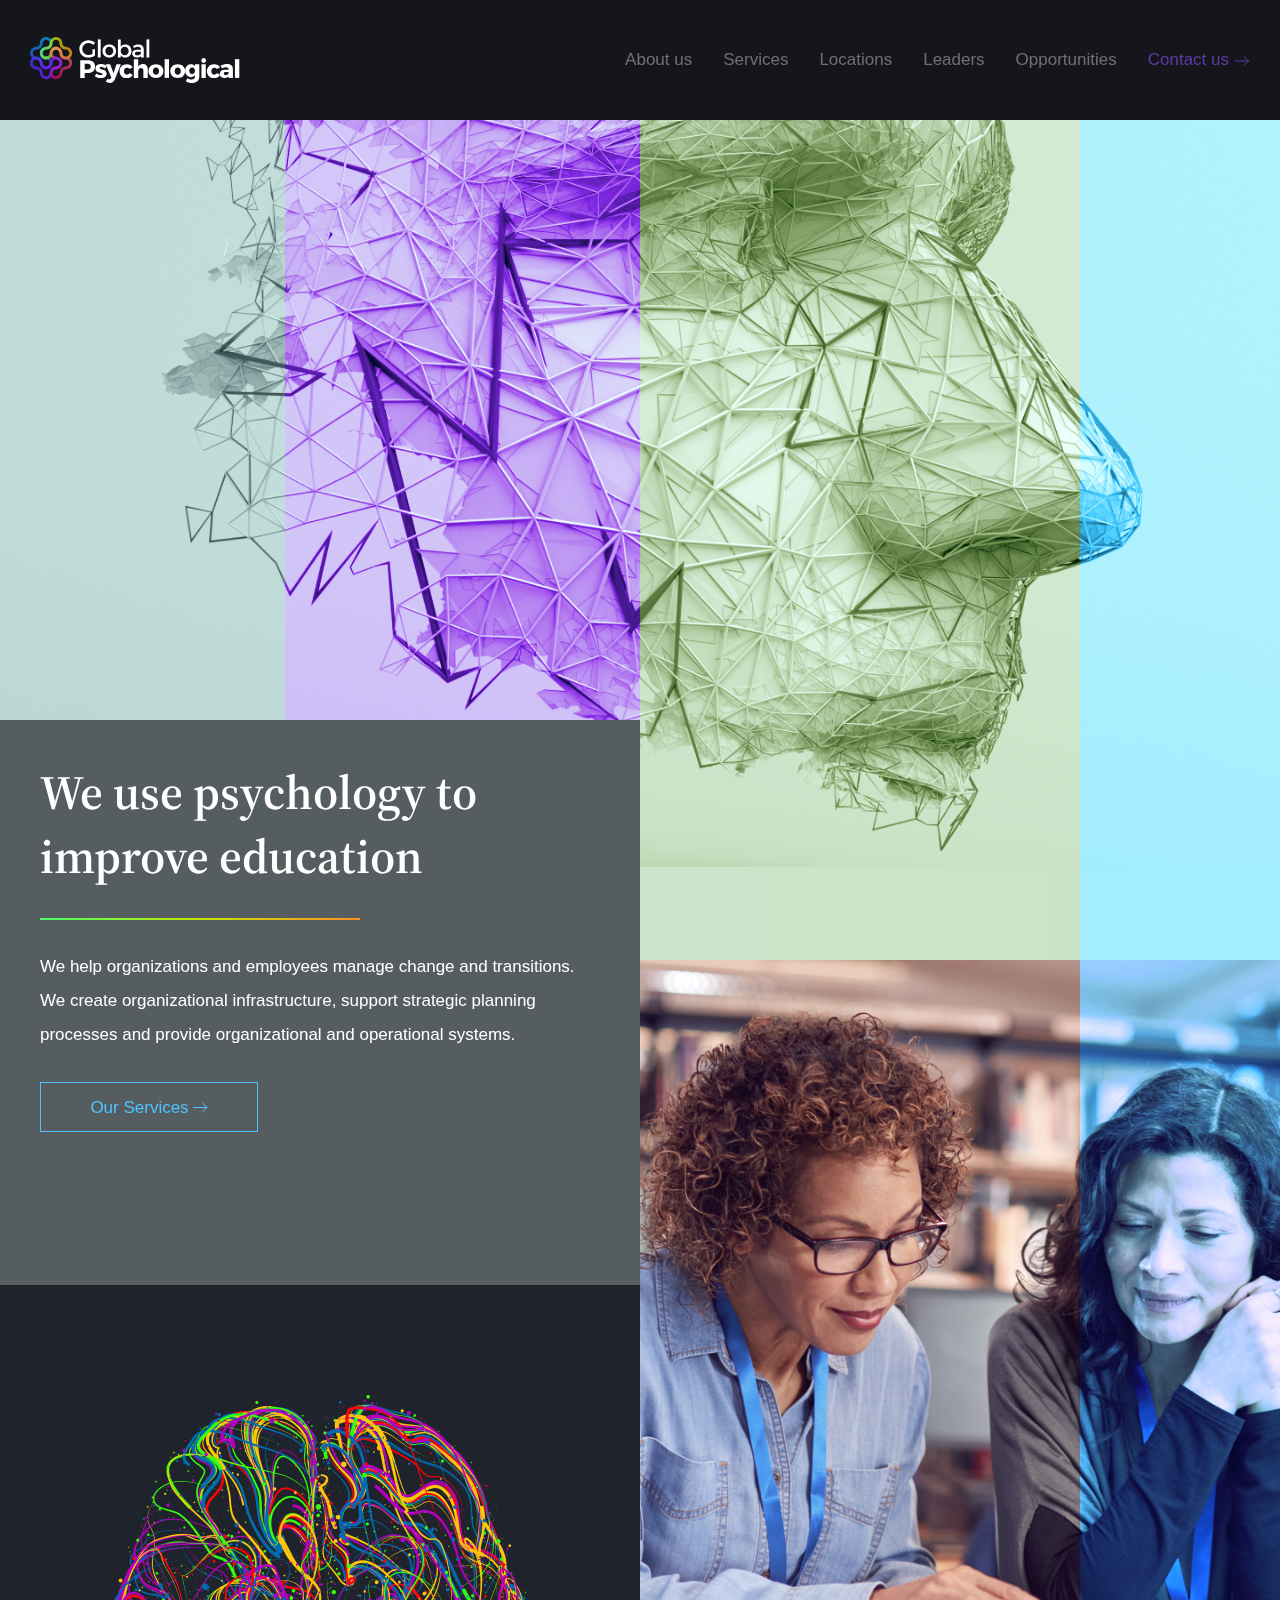
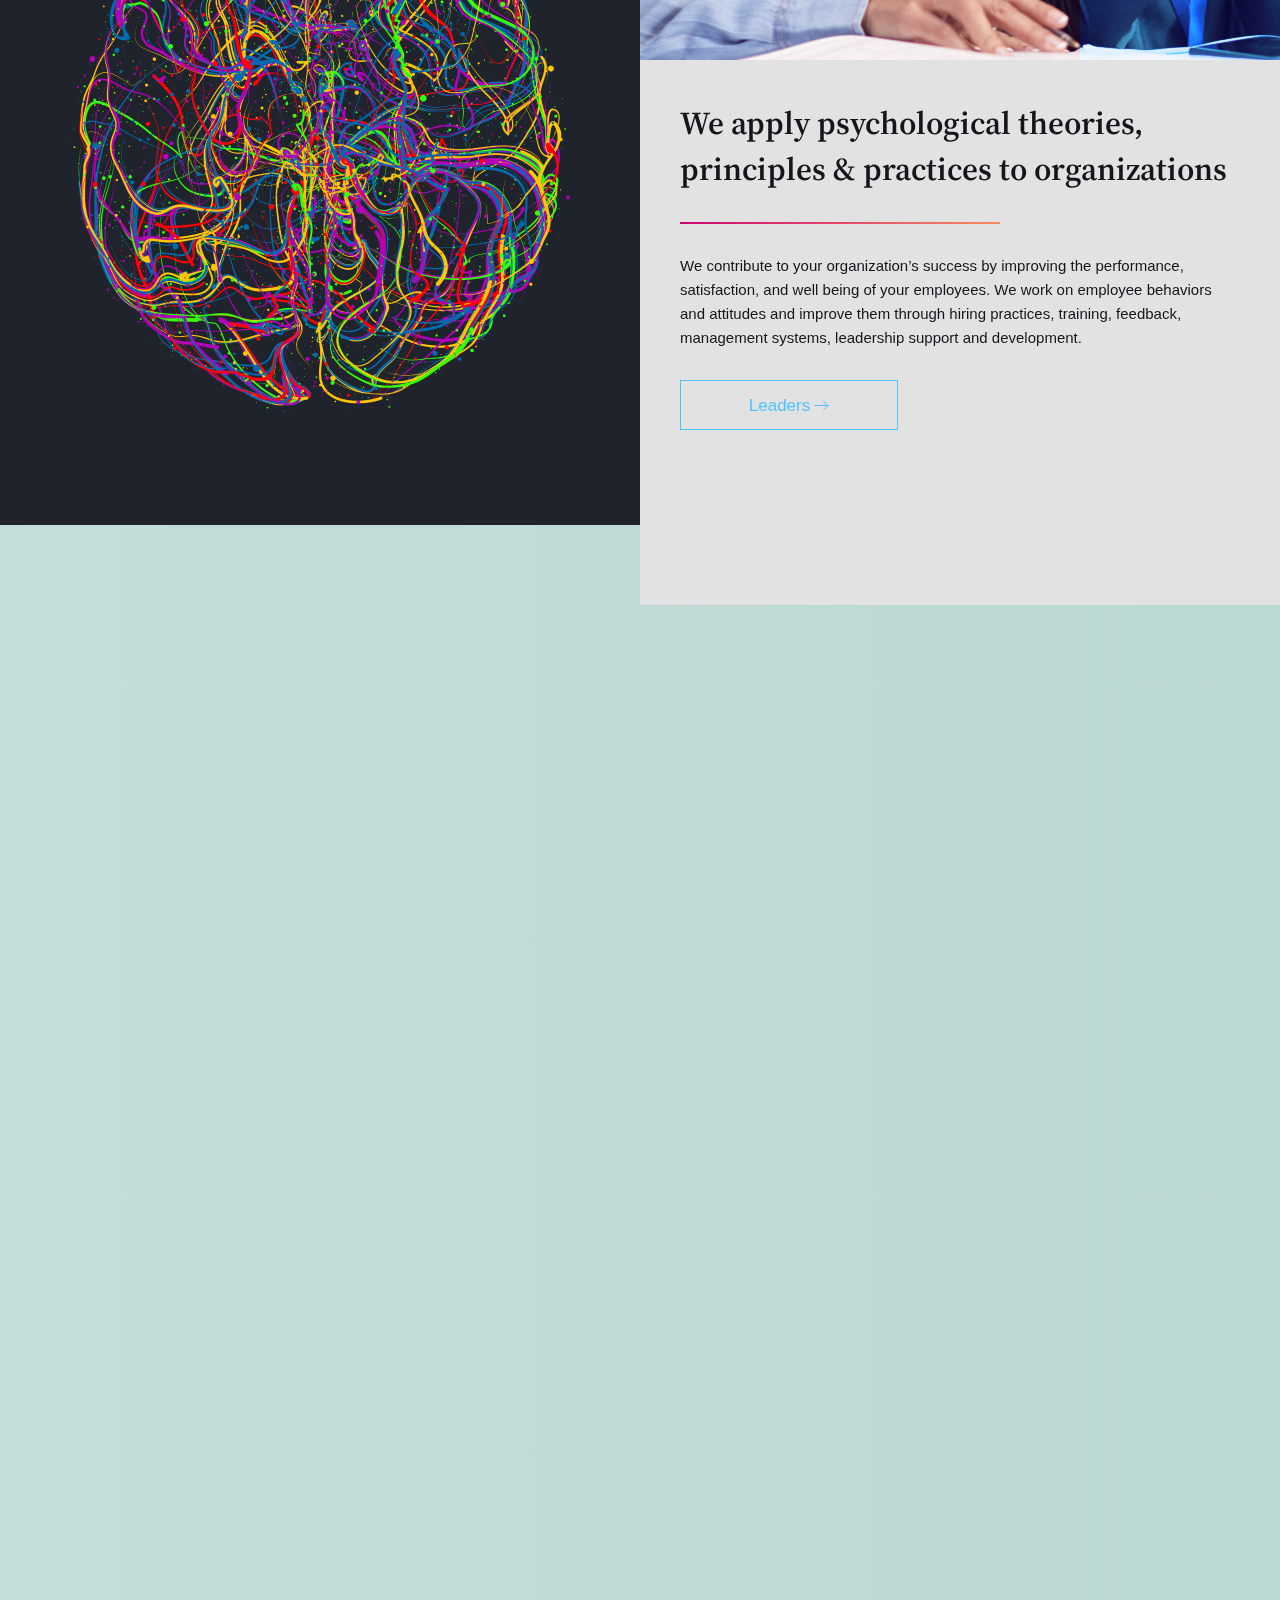
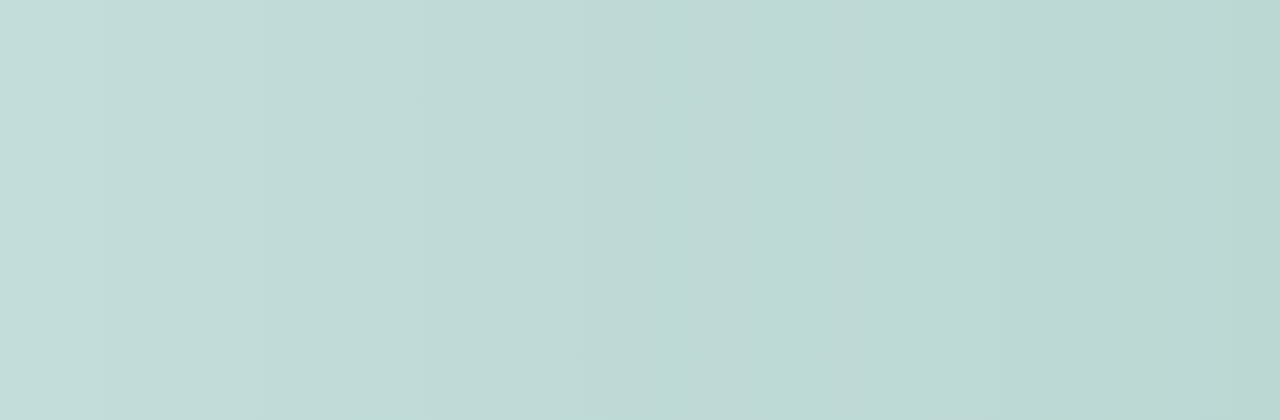
==== index.html @ 8bb341d5 "first commit" ====
<!DOCTYPE html>
<html lang="en">
<head>
    <meta charset="UTF-8">
    <meta http-equiv="X-UA-Compatible" content="IE=edge">
    <meta name="viewport" content="width=device-width, initial-scale=1.0">
    <title>Test</title>
    <link rel="preconnect" href="https://fonts.gstatic.com">
<link href="https://fonts.googleapis.com/css2?family=Source+Serif+Pro:ital,wght@0,200;0,300;0,400;0,600;0,700;1,200;1,300;1,400;1,600&display=swap" rel="stylesheet">
    <link rel="stylesheet" href="css/style.css">
</head>
<body>
    <header>
        <div class="wrapper">
            <div class="header_logo">
                <img src="images/logo.svg" alt="logo_header">
            </div>
            <button class="btn_nav_menu">
                <img src="images/icons/icon_btn_menu.svg" title="btn_menu" >
            </button>
            <nav class="header_nav">
                <ul>
                    <li><a href="#">About us</a></li>
                    <li><a href="#">Services</a></li>
                    <li><a href="#">Locations </a></li>
                    <li><a href="#">Leaders</a></li>
                    <li><a href="#">Opportunities</a></li>
                    <li><a class="link_to" href="#">Contact us</a></li>
                </ul>
            </nav>
        </div>
    </header>
    <main class="main_page">
        <section class="main_screen main_screen_left">
            <div></div>
            <div class="color_block purple_color_block"></div>
        </section>
        <section class="main_screen main_screen_right">
            <div class="color_block green_color_block"></div>
            <div class="color_block blue_color_block"></div>
        </section>
        <section class="grey_bg block_line_gradient content_left content_text_left use_psychology">
            <div class="wrapper">
                <h1>We use psychology <br>to improve education</h1>
                <div class="line_gradient line_gradient--yellow"></div>
                <p>We help organizations and employees manage change and transitions. We create organizational infrastructure, support strategic planning processes and provide organizational and operational systems. </p>
                <a href="#" class="link_button">Our Services<img src="images/icons/icon_arrow_right_blue.svg"></a>
            </div>
        </section>
        <section class="block_image block_image_lines psychology_image">
            <div></div>
            <div class="color_block blue_color_block"></div>
        </section>
        <section class="dark_bg image_center_block content_left brain_image_block">
            <div class="wrapper">
                <img src="images/Brain.png" title="brain">
            </div>
        </section>
        <section class="light_grey_bg block_line_gradient content_right content_text_right psychological_theories_block">
            <div class="wrapper">
                <h3>We apply psychological theories, principles & <br>practices to organizations</h3>
                <div class="line_gradient line_gradient--red"></div>
                <p>We contribute to your organization’s success by improving the performance, satisfaction, and well being of your employees. We work on employee behaviors and attitudes and improve them  through hiring practices, training, feedback, management systems, leadership support and development.</p>
                <a href="#" class="link_button">Leaders<img src="images/icons/icon_arrow_right_blue.svg"></a>
            </div>
        </section>
    </main>
    <script src="js/script.js"></script>
</body>
</html>
---- css/style.css ----
* {
    margin: 0;
    padding: 0;
}
body {
    font-family: 'Avenir', sans-serif;
}
h1,h2,h3,h4 {
    font-family: 'Source Serif Pro', serif;
}
h1 {
    font-size: 58px;
    line-height: 64px;
    font-weight: 600;
    font-style: normal;
}
h3 {
    font-style: normal;
font-weight: 600;
font-size: 38px;
line-height: 46px;
}
p {
    font-style: normal;
    font-weight: normal;
    font-size: 16px;
    line-height: 160%;
}
ul {
    list-style: none;
}
a {
    text-decoration: none;
}
@font-face {
    font-family: "Avenir";
    font-display: swap;
    src: url("fonts/Avenir.otf") format("otf");
    font-weight: 400;
    font-style: normal;
}
  

.wrapper {
    max-width: 1277px;
    margin: 0 auto;
}



header {
    background-color: #14161C;
    padding: 37px 0;
    height: 120px;
    box-sizing: border-box;
}
header .wrapper {
    display: flex;
    justify-content: space-between;
    align-items: center;
}

.header_nav ul {
    display: flex; 
    gap: 31px;
    margin-top: -4px;
}
.header_nav ul li {

}
.header_nav ul li a {
    color: #AAAAAA;
    opacity: 0.6;
    font-size: 17px;
    line-height: 23.5px
}

main {

}

.main_page {
    display: grid;
    grid-template-columns: 50% 50%;
    grid-template-rows: repeat(700, 5px);
    background: url(../images/main_screen_bg.png) top center no-repeat, 
    linear-gradient(90deg, rgba(194,221,218,1) 0%, rgba(188,216,211,1) 100%);
    background-size: 100%;
}
.color_block {
    mix-blend-mode: overlay;
}
.purple_color_block {
    background: #A228E7;
}
.green_color_block {
    background: #D0EB39;
    mix-blend-mode: soft-light !important;
    opacity: 0.7;
}
.blue_color_block {
    background: #4EC4FE;
}
.main_screen_left {
    grid-row-start: 1; 
    grid-row-end: 121; 
    display: grid;
    grid-template-columns: 1fr 355px;
}
.main_screen_right {
    grid-row-start: 1; 
    grid-row-end: 169; 
    display: grid;
    grid-template-columns: 440px 1fr;
}
.use_psychology {
    grid-row-start: 121; 
    grid-row-end: 234; 
}

.block_line_gradient .wrapper{
    max-width: 640px;

    box-sizing: border-box;
}
.content_text_left .wrapper {
    padding: 80px;
    padding-left: 0;
}
.content_text_right .wrapper {
    padding: 80px;
    padding-right: 0;
}



.grey_bg {
    background-color: #555D61;
    color: #fff;
}
.grey_bg p {
    font-style: normal;
    font-weight: 500;
    font-size: 20px;
    line-height: 34px;
}
.dark_bg {
    background-color: #1F232B;
    color: #fff;
}
.light_grey_bg {
    background-color: #E2E2E2;
    color: #14161C;   
}

.psychology_image {
    background: url(../images/girls.jpg) -320px -62px no-repeat;
    grid-row-start: 169; 
    grid-row-end: 309; 
    max-height: 720px;
}
.image_center_block {
    padding: 90px 110px;
}
.image_center_block img {
    width: 100%;
}
.content_left .wrapper {
    margin-left: auto;
    margin-right: 0;
    width: fit-content;
}
.content_right .wrapper {
    margin-left: 0;
    margin-right: auto;
    width: fit-content;
}
.brain_image_block {
    grid-row-start: 234; 
    grid-row-end: 402;
}
.psychological_theories_block {
    grid-row-start: 309; 
    grid-row-end: 418;
}

.block_image_lines {
    display: grid;
    grid-template-columns: 440px 1fr;
}

/*////////////////////////////////*/
.link_to {
    color: #8E52FF !important;
    position: relative;
    padding-right: 21px;
}
.link_to:before {
    position: absolute;
    content: '';
    width: 16px;
    height: 16px;
    right: 0;
    top: 3px;
    background: url(../images/icons/icon_arrow_right.svg) center no-repeat;
}
.line_gradient {
    width: 320px;
    height: 2px;
    margin: 30px 0;
}
.line_gradient--yellow {
    background: linear-gradient(90deg, #4AFF68 0.03%, #C2E700 48.64%, #E0BC11 73.02%, #FF9022 100%);
}
.line_gradient--red {
    background: linear-gradient(270deg, #F48863 1.84%, #EB6B66 26.17%, #D5236E 78.55%, #CC0372 100%);
}

.link_button {
    border: 1px solid #4EC4FE;
    position: relative;
    color: #4EC4FE;
    width: 218px;
    height: 50px;
    margin-top: 30px;
    box-sizing: border-box;
    display: flex;
    justify-content: center;
    align-items: center;
    font-style: normal;
    font-weight: normal;
    font-size: 17px;
    line-height: 23px;
}
.link_button:hover img {
    transform: translateX(10px);
}
.link_button img {
    margin-left: 4px;
    transition: 0.3s ease;

}
.btn_nav_menu {
    background: transparent;
    border: none;
    outline: none;
    display: none;
    position: relative;
    top: -9px;
    left: -4px;

}


/*///////////////////*/
@media(max-width: 1300px) {
    h1 {
        font-size: 48px;
    }
    h1 br, h3 br {
        display: none
    }
    h3 {
        font-size: 32px;
    }
    p {
        font-size: 15px;
    }
    .grey_bg p {
        font-size: 17px;
    }
    .wrapper {
        padding: 0 30px;
    }
    .block_line_gradient .wrapper {
        padding: 40px;
    }
    .image_center_block {
        padding: 30px;
        display: flex;
        justify-content: center;
        align-items: center;
    }
    .image_center_block .wrapper {
        margin: 0;
        padding: 0;
    }
}

@media(max-width: 1000px) {

    .header_nav {
        display: none;
    } 
    .btn_nav_menu {
        display: block;
    }
    .main_screen_left, .main_screen_right {
        grid-row-start: 1; 
        grid-row-end: 90;
    }

    .main_screen_left {
        grid-template-columns: 1fr 49.2%;
    }
    .main_screen_right {
        grid-template-columns: 1fr 39.36%;
    }
    .block_line_gradient .wrapper {
        max-width: 100%;
        padding: 30px;
    }
    .block_line_gradient {
        grid-column-start: 1; 
        grid-column-end: 3;
    }
    .use_psychology {

        grid-row-start: 90; 
        grid-row-end: 182;
    }
    .psychology_image {
        grid-column-start: 2; 
        grid-column-end: 3;
        grid-row-start: 182; 
        grid-row-end: 240;
        background-size: 200%;
        background-position: -160px top;
        grid-template-columns: 1fr 39.36%;
    }
    .brain_image_block {
        grid-column-start: 1; 
        grid-column-end: 2;
        grid-row-start: 182; 
        grid-row-end: 240;        
    }
    .image_center_block .wrapper {
        width: 50%;
    }
    .psychological_theories_block {
        grid-row-start: 240; 
        grid-row-end: 320;   
    }

}
@media(max-width: 650px) { 
    header {
        padding: 21px 21px;
        height: 70px;
    }
    header .wrapper {
        padding: 0;
    }
    .header_logo {
        transform-origin: left top;
        transform: scale(0.65);
    }
    .wrapper {
        padding: 0 30px;
    }
    h1 {
        font-size: 30px;
        line-height: 40px;
    }
    h3 {
        font-size: 26px;
        line-height: 34px;
    }
    p {
        font-size: 14px;
        line-height: 160%;
    }
    .main_screen {
        height: 220px;
    }
    .main_page {
        background-size: 114%;
    }
    .grey_bg p {
        font-size: 16px;
        line-height: 160%;
    }
    .line_gradient {
        width: 100%;
        margin: 20px 0;
    }
    .link_button {
        width: 100%;
        margin-top: 23px;
    }
    .main_page {
        grid-template-rows: auto;
    }
    .block_image, .image_center_block   {
        max-height: 180px;
    }
    .image_center_block {
        box-sizing: border-box;
    }
    .image_center_block .wrapper {
        width: 100%;
    }
    .psychology_image {
        background-position: -80px -10px;
    }

}
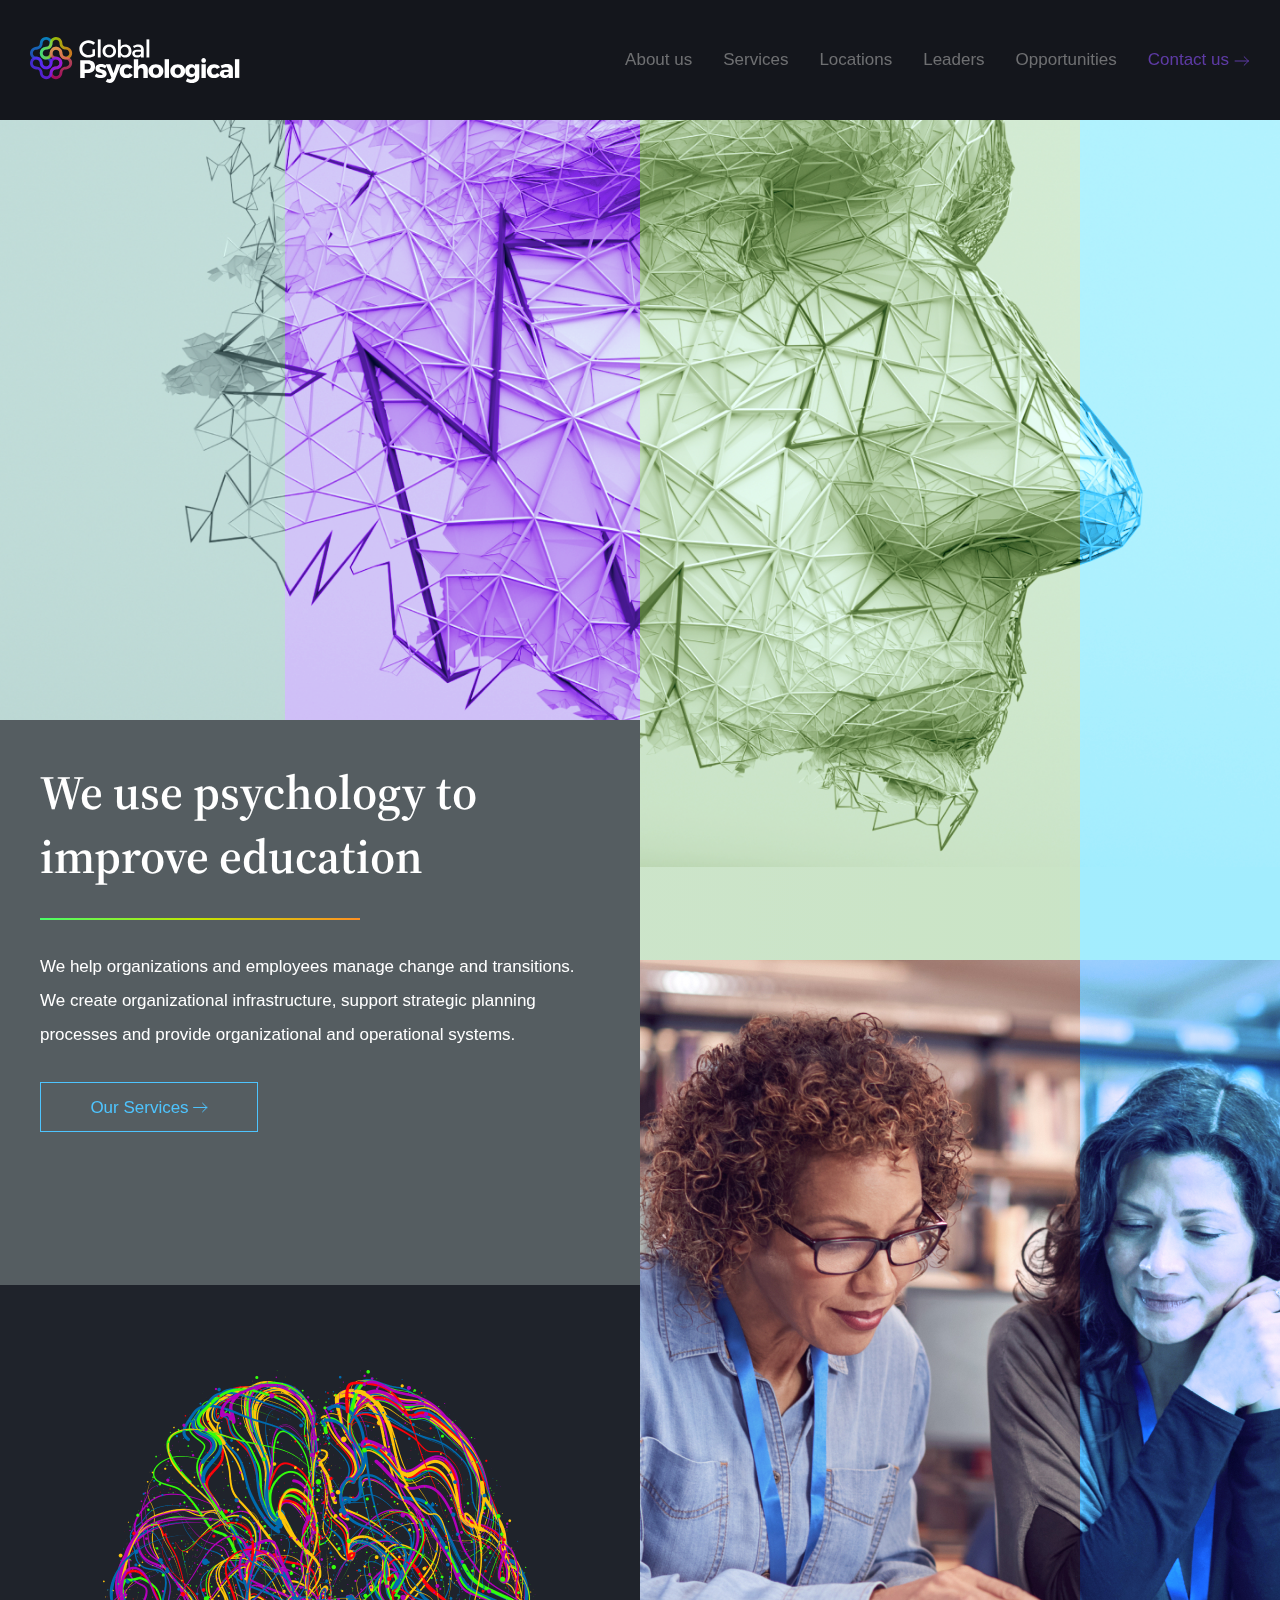
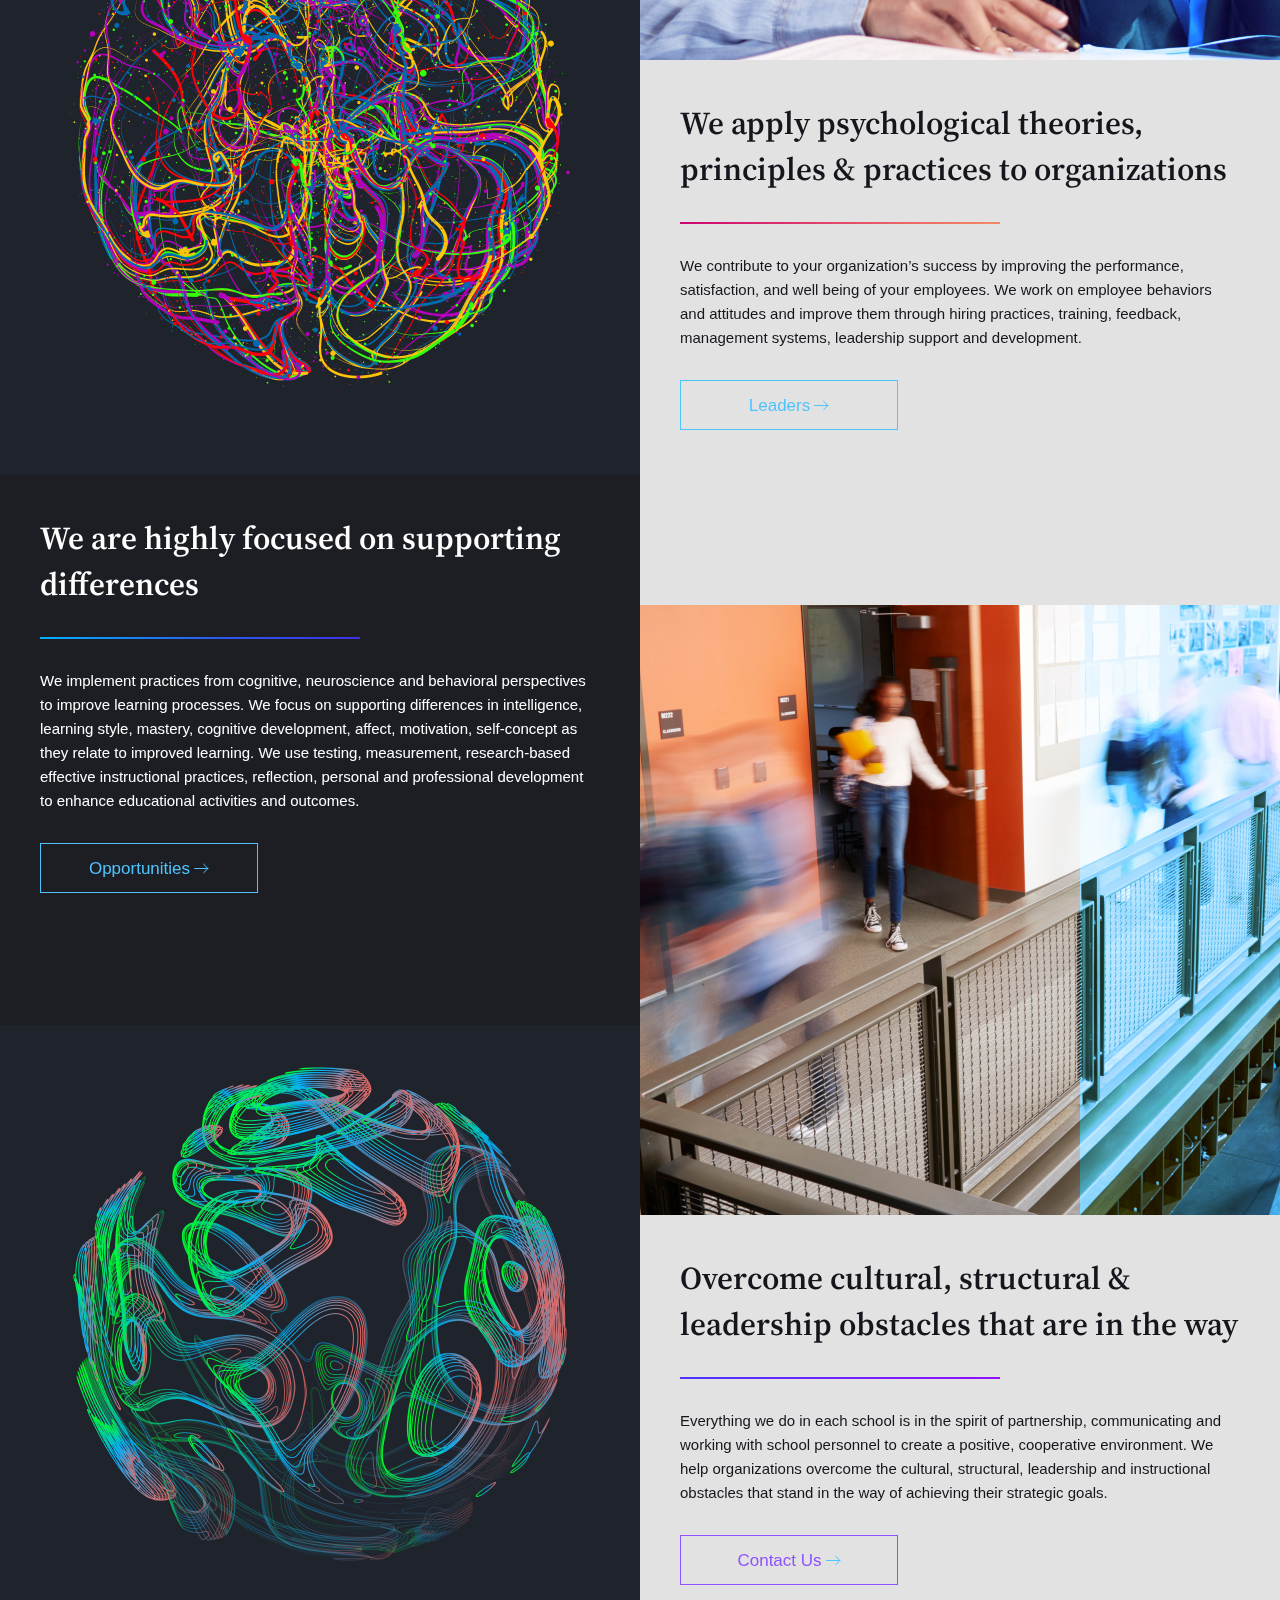
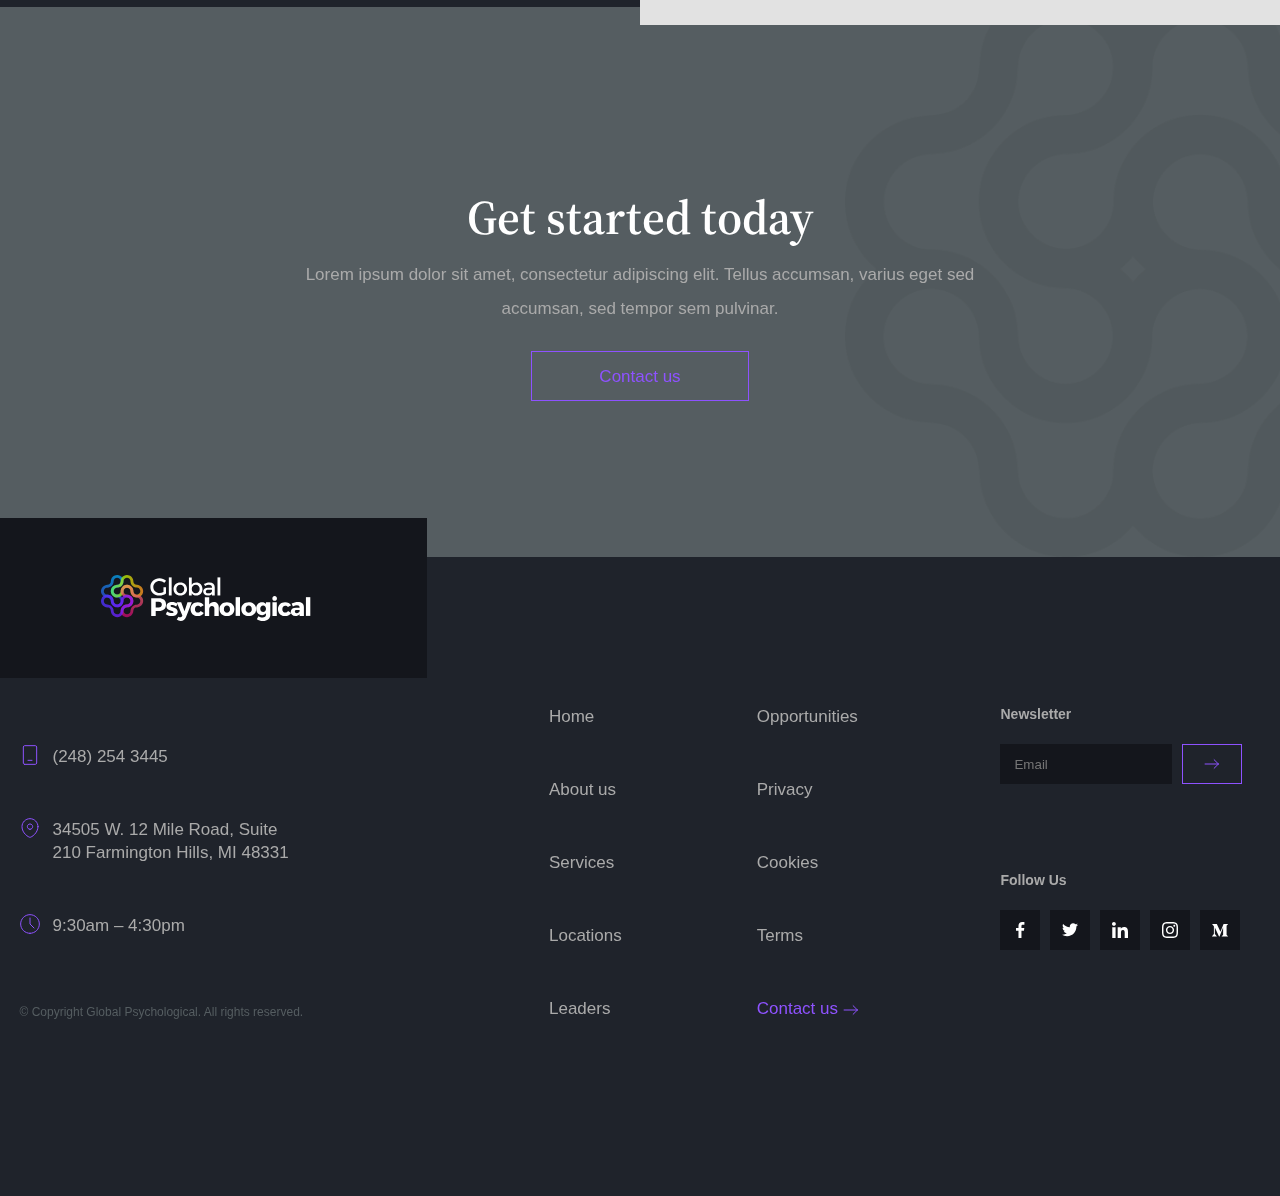
==== commit a1befff6: "04.06" ====
--- a/index.html
+++ b/index.html
@@ -28,6 +28,38 @@
                     <li><a class="link_to" href="#">Contact us</a></li>
                 </ul>
             </nav>
+            <nav class="nav_menu_mobile">
+                <button class="btn_close btn_nav_close ">
+                    <img src="images/icons/close.svg" alt="close">
+                </button>
+                <div class="nav_menu_mobile-wrap">
+                    <ul class="nav_menu_mobile-top">
+                        <li><a href="#">Home</a></li>
+                        <li><a href="#">About us</a></li>
+                        <li><a href="#">Services</a></li>
+                        <li><a href="#">Locations </a></li>
+                        <li><a href="#">Leaders</a></li>
+                        <li><a href="#">Opportunities</a></li>
+                        <li><a class="link_to" href="#">Contact us</a></li>
+                    </ul>
+                    <div class="nav_menu_mobile-bottom">
+                        <div class="contact_info">
+                            <div class="contact_info_phone">
+                                <img src="images/icons/mobile.svg" alt="mobile">
+                                <p>(248) 254 3445</p>
+                            </div>
+                            <div class="contact_info_adress">
+                                <img src="images/icons/pin.svg" alt="pin">
+                                <p>34505 W. 12 Mile Road, Suite 210 Farmington Hills, MI 48331</p>
+                            </div>
+                            <div class="contact_info_work_time">
+                                <img src="images/icons/clock.svg" alt="clock">
+                                <p>9:30am – 4:30pm</p>
+                            </div>
+                        </div>
+                    </div>
+                </div>
+            </nav>
         </div>
     </header>
     <main class="main_page">
@@ -60,11 +92,110 @@
             <div class="wrapper">
                 <h3>We apply psychological theories, principles & <br>practices to organizations</h3>
                 <div class="line_gradient line_gradient--red"></div>
-                <p>We contribute to your organization’s success by improving the performance, satisfaction, and well being of your employees. We work on employee behaviors and attitudes and improve them  through hiring practices, training, feedback, management systems, leadership support and development.</p>
+                <p>We contribute to your organization’s success by improving the performance, satisfaction, and well being of your employees. We work on employee behaviors and attitudes and improve them through hiring practices, training, feedback, management systems, leadership support and development.</p>
                 <a href="#" class="link_button">Leaders<img src="images/icons/icon_arrow_right_blue.svg"></a>
             </div>
         </section>
+        <section class="strong_dark_bg block_line_gradient content_left content_text_left supporting_differences">
+            <div class="wrapper">
+                <h3>We are highly focused on supporting differences</h3>
+                <div class="line_gradient line_gradient--blue"></div>
+                <p>We implement practices from cognitive, neuroscience and behavioral perspectives to improve learning processes. We focus on supporting differences in intelligence, learning style, mastery, cognitive development, affect, motivation, self-concept as they relate to improved learning. We use testing, measurement, research-based effective instructional practices, reflection, personal and professional development to enhance educational activities and outcomes. </p>
+                <a href="#" class="link_button">Opportunities<img src="images/icons/icon_arrow_right_blue.svg"></a>
+            </div>
+        </section>
+        <section class="block_image block_image_lines content_right supporting_differences_image">
+            <img src="images/iStock.png" title="istock">
+            <div></div>
+            <div class="color_block blue_color_block"></div>
+        </section>
+        <section class="dark_bg image_center_block content_left ball_image_block">
+            <div class="wrapper">
+                <img src="images/ball.png" title="ball">
+            </div>
+        </section>
+        <section class="light_grey_bg block_line_gradient content_right content_text_right overcome_block ">
+            <div class="wrapper">
+                <h3>Overcome cultural, structural & leadership obstacles that are in the way</h3>
+                <div class="line_gradient line_gradient--purple"></div>
+                <p>Everything we do in each school is in the spirit of partnership, communicating and working with school personnel to create a positive, cooperative environment. We help organizations overcome the cultural, structural, leadership and instructional obstacles that stand in the way of achieving their strategic goals.</p>
+                <a href="#" class="link_button link_button-purple">Contact Us<img src="images/icons/icon_arrow_right_blue.svg"></a>
+            </div>
+        </section>
     </main>
+    <footer>
+        <section class="footer_top grey_bg">
+            <div class="wrapper">
+                <h1>Get started today</h1>
+                <p>Lorem ipsum dolor sit amet, consectetur adipiscing elit. Tellus accumsan, varius eget sed accumsan, sed tempor sem pulvinar.</p>
+                <a class="link_button link_button-purple" href="">Contact us</a>
+            </div>
+
+        </section>
+        <section class="footer_bottom">
+            <div class="footer_logo">
+                <img src="images/logo.svg" alt="logo">
+            </div>
+            <div class="wrapper">
+                <div class="contact_info">
+                    <div class="contact_info_phone">
+                        <img src="images/icons/mobile.svg" alt="mobile">
+                        <p>(248) 254 3445</p>
+                    </div>
+                    <div class="contact_info_adress">
+                        <img src="images/icons/pin.svg" alt="pin">
+                        <p>34505 W. 12 Mile Road, Suite 210 Farmington Hills, MI 48331</p>
+                    </div>
+                    <div class="contact_info_work_time">
+                        <img src="images/icons/clock.svg" alt="clock">
+                        <p>9:30am – 4:30pm</p>
+                    </div>
+                </div>
+                <div class="footer_menu">
+                     <nav>
+                        <ul>
+                            <li><a href="#">Home</a></li>
+                            <li><a href="#">About us</a></li>
+                            <li><a href="#">Services</a></li>
+                            <li><a href="#">Locations </a></li>
+                            <li><a href="#">Leaders</a></li>
+                            <li><a href="#">Opportunities</a></li>
+                            <li><a href="#">Privacy</a></li>
+                            <li><a href="#">Cookies</a></li>
+                            <li><a href="#">Terms</a></li>
+                            <li><a class="link_to" href="#">Contact us</a></li>
+                        </ul>
+                     </nav>
+                </div>
+                <div class="footer_contact_us">
+                    <form class="newsletter_block">
+                        <label for="newsletter_input"><h6>Newsletter</h6></label>
+                        <div>
+                            <input id="newsletter_input" type="text" placeholder="Email">
+                            <button class="btn_sent_to" type="submit"><img src="images/icons/icon_arrow_right.svg" alt="arrow"></button>
+                        </div>
+                    </form>
+                    <div class="follow_us">
+                        <h6>Follow us</h6>
+                        <div class="media_links">
+                            <a href="#"><img src="images/icons/Facebook.svg" alt="Facebook"></a>
+                            <a href="#"><img src="images/icons/Twitter.svg" alt=""></a>
+                            <a href="#"><img src="images/icons/LinkedIn.svg" alt=""></a>
+                            <a href="#"><img src="images/icons/Instagram.svg" alt=""></a>
+                            <a href="#"><img src="images/icons/Medium.svg" alt=""></a>
+                        </div>
+                    </div>
+                </div>
+                <div class="copyright">
+                    <p>© Copyright Global Psychological. All rights reserved.</p>
+                </div>
+            </div>
+        </section>
+    </footer>
+    <script
+  src="https://code.jquery.com/jquery-3.6.0.min.js"
+  integrity="sha256-/xUj+3OJU5yExlq6GSYGSHk7tPXikynS7ogEvDej/m4="
+  crossorigin="anonymous"></script>
     <script src="js/script.js"></script>
 </body>
 </html>--- a/css/style.css
+++ b/css/style.css
@@ -19,6 +19,14 @@
 font-weight: 600;
 font-size: 38px;
 line-height: 46px;
+}
+
+h6 {
+    font-style: normal;
+    font-weight: 800;
+    font-size: 14px;
+    line-height: 19px;
+    text-transform: capitalize;
 }
 p {
     font-style: normal;
@@ -62,30 +70,90 @@
 
 .header_nav ul {
     display: flex; 
-    gap: 31px;
     margin-top: -4px;
 }
 .header_nav ul li {
-
-}
-.header_nav ul li a {
+    margin-right: 31px;
+}
+.header_nav ul li:last-child {
+    margin-right: 0;
+}
+header ul li a {
     color: #AAAAAA;
     opacity: 0.6;
     font-size: 17px;
-    line-height: 23.5px
-}
-
-main {
-
+    line-height: 23.5px;
+    transition: 0.3s ease;
+}
+header ul li a:hover {
+    color: #fff;
+    opacity: 1;
+}
+.nav_menu_mobile {
+    position: fixed;
+    height: 100vh;
+    width: 100%;
+    right: 0;
+    left: 0;
+    bottom: 0;
+    top: 0;
+    z-index: 999;
+    overflow: auto;
+    transition: 0.5s ease;
+    transform: translateX(100%);
+}
+.nav_menu_mobile.active {
+    transform: translateX(0);
+}
+.btn_close {
+    position: absolute;
+    top: 28px;
+    right: 28px;
+    width: 20px;
+    height: 18px;
+    display: flex;
+    align-items: center;
+    justify-content: center;
+}
+.nav_menu_mobile-top {
+    background-color: #14161C;
+    display: flex;
+    flex-direction: column;
+    padding:30px;
+    padding-top: 70px;
+    
+}
+.nav_menu_mobile-top li {
+    margin-bottom: 30px;
+}
+.nav_menu_mobile-top li:last-child {
+    margin-bottom: 30px;
+}
+.nav_menu_mobile-bottom {
+    background-color: #1F232B;
+    padding:30px;
+}
+.nav_menu_mobile-bottom p {
+    font-weight: 400;
+font-size: 17px;
+line-height: 23px;
+color: #AAAAAA;
+}
+.nav_menu_mobile-bottom .contact_info {
+    margin-top: -4px;
+}
+.nav_menu_mobile-bottom .contact_info div {
+    margin-bottom: 30px;
 }
 
 .main_page {
     display: grid;
     grid-template-columns: 50% 50%;
-    grid-template-rows: repeat(700, 5px);
+    grid-template-rows: repeat(600, 5px);
     background: url(../images/main_screen_bg.png) top center no-repeat, 
     linear-gradient(90deg, rgba(194,221,218,1) 0%, rgba(188,216,211,1) 100%);
     background-size: 100%;
+    margin-bottom: -44px;
 }
 .color_block {
     mix-blend-mode: overlay;
@@ -148,6 +216,10 @@
     background-color: #1F232B;
     color: #fff;
 }
+.strong_dark_bg {
+    background-color: #1C1E24;
+    color: #fff;
+}
 .light_grey_bg {
     background-color: #E2E2E2;
     color: #14161C;   
@@ -177,19 +249,208 @@
 }
 .brain_image_block {
     grid-row-start: 234; 
-    grid-row-end: 402;
+    grid-row-end: 392;
 }
 .psychological_theories_block {
     grid-row-start: 309; 
     grid-row-end: 418;
 }
+.supporting_differences {
+    grid-row-start: 392; 
+    grid-row-end: 502; 
+}
+.supporting_differences_image {
+    grid-row-start: 418; 
+    grid-row-end: 540;
+}
+.ball_image_block {
+    grid-row-start: 502;
+    grid-row-end: 645;
+}
+.overcome_block {
+    grid-row-start: 540;
+    grid-row-end: 654;
+}
+.supporting_differences_image img {
+    left: -150px;
+    top: -160px;
+}
 
 .block_image_lines {
     display: grid;
     grid-template-columns: 440px 1fr;
 }
+.block_image {
+    position: relative;
+    overflow: hidden;
+}
+.block_image img {
+    position: absolute;
+}
+
+
+footer {
+    background-color: #1F232B;
+}
+.footer_top {
+    background: url(../images/bg_footer.png) 120% -40% no-repeat,#555D61;
+    background-size: contain;
+    text-align: center;
+    padding-top: 204px;
+    padding-bottom: 156px;
+
+}
+.footer_top .wrapper {
+    display: flex;
+    flex-direction: column;
+    align-items: center;
+ 
+}
+.footer_top p {
+    max-width: 675px;
+    color: #AAAAAA;
+    margin-top: 9px;
+}
+.footer_top .link_button {
+    margin-top: 25px;
+}
+
+.footer_bottom {
+    color: #AAAAAA;
+    padding-top: 148px;
+    padding-bottom: 176px;
+    position: relative;
+}
+.footer_logo {
+    position: absolute;
+    left: 0;
+    top: -39px;
+    width: 29.65%;
+    height: 160px;
+    display: flex;
+    align-items: center;
+    padding-right: 116px;
+    padding-left: 15px;
+    min-width: 427px;
+    box-sizing: border-box;
+    background-color: #14161C;
+}
+.footer_logo img {
+    margin-left: auto;
+}
+.footer_bottom .wrapper {
+    display: flex;
+    justify-content: space-between;
+    padding: 0 18px;
+    box-sizing: border-box;
+    position: relative;
+}
+.footer_bottom p{
+    font-size: 17px;
+    line-height: 23px;
+}
+.contact_info {
+    max-width: 290px;
+    margin-top: 40px;
+}
+.contact_info div {
+    display: flex;
+    align-items: flex-start;
+    margin-bottom: 50px;
+}
+.contact_info div img {
+    margin-right: 13px;
+}
+.footer_menu ul {
+    display: grid;
+    flex-direction: column;
+    gap: 50px;
+    flex-wrap: wrap;
+    grid-auto-flow: column;
+    grid-template-rows: 1fr 1fr 1fr 1fr 1fr;
+    column-gap: 135px;
+    max-height: 316px;
+    
+    margin-left: 98px;
+
+}
+
+.footer_menu a {
+    color: #AAAAAA;
+    font-size: 17px;
+    line-height: 23px;
+}
+.newsletter_block div {
+    display: flex;
+    margin-top: 20px;
+}
+.footer_contact_us {
+    margin-left: 0;
+    margin-right: 18px;
+}
+.footer_contact_us input {
+    background-color: #14161C;
+    padding: 10px 14px;
+    box-sizing: border-box;
+    width: 172px;
+    height: 40px;
+}
+.footer_contact_us .btn_sent_to {
+    margin-left: 10px;
+}
+.btn_sent_to {
+    border: 1px solid #8E52FF;
+    width: 60px;
+    height: 40px;
+    display: flex;
+    box-sizing: border-box;
+    justify-content: center;
+    align-items: center;
+}
+
+.follow_us {
+    margin-top: 87px;
+}
+.media_links {
+    display: flex;
+    margin-top: 20px;
+}
+.media_links a {
+    width: 40px;
+    height: 40px;
+    background: #14161C;
+    display: flex;
+    align-items: center;
+    justify-content: center;
+    margin-right: 10px;
+}
+.media_links a:last-child {
+    margin-right: 0;
+}
+
+.copyright {
+
+    position: absolute;
+    bottom: 0;
+    left: 18px;
+}
+.copyright p{
+    font-size: 12px;
+    line-height: 16px;
+    font-weight: 400;
+    color: #555D61;
+}
 
 /*////////////////////////////////*/
+button {
+    background-color: transparent;
+    outline: none;
+    border: none;
+}
+input {
+    border: none;
+    outline: none;
+}
 .link_to {
     color: #8E52FF !important;
     position: relative;
@@ -215,6 +476,12 @@
 .line_gradient--red {
     background: linear-gradient(270deg, #F48863 1.84%, #EB6B66 26.17%, #D5236E 78.55%, #CC0372 100%);
 }
+.line_gradient--purple {
+    background: linear-gradient(90deg, #4A34FF 0%, #771DFF 63.02%, #930EFF 99.58%);
+}
+.line_gradient--blue {
+    background: linear-gradient(90deg, #03B0FF 0%, #2C5AED 55.21%, #4031E5 100%);
+}
 
 .link_button {
     border: 1px solid #4EC4FE;
@@ -232,6 +499,10 @@
     font-size: 17px;
     line-height: 23px;
 }
+.link_button-purple {
+    border-color: #8E52FF;
+    color: #8E52FF;
+}
 .link_button:hover img {
     transform: translateX(10px);
 }
@@ -248,9 +519,13 @@
     position: relative;
     top: -9px;
     left: -4px;
-
-}
-
+}
+/* .main_screen {
+    min-height: 600px;
+}
+.main_page {
+    grid-template-rows: auto;
+} */
 
 /*///////////////////*/
 @media(max-width: 1300px) {
@@ -329,8 +604,7 @@
         grid-template-columns: 1fr 39.36%;
     }
     .brain_image_block {
-        grid-column-start: 1; 
-        grid-column-end: 2;
+
         grid-row-start: 182; 
         grid-row-end: 240;        
     }
@@ -340,6 +614,27 @@
     .psychological_theories_block {
         grid-row-start: 240; 
         grid-row-end: 320;   
+    }
+    .supporting_differences_image {
+        grid-column-start: 1; 
+        grid-column-end: 3;
+        grid-row-start: 320; 
+        grid-row-end: 392; 
+    }
+    .supporting_differences {
+        grid-row-start: 392;
+        grid-row-end: 482;
+
+    }
+    .ball_image_block {
+        grid-column-start: 1; 
+        grid-column-end: 3;
+        grid-row-start: 482;
+        grid-row-end: 560;
+    }
+    .overcome_block {
+        grid-row-start: 560;
+        grid-row-end: 638;
     }
 
 }
@@ -375,6 +670,7 @@
     }
     .main_page {
         background-size: 114%;
+        grid-template-rows: auto;
     }
     .grey_bg p {
         font-size: 16px;
@@ -386,12 +682,9 @@
     }
     .link_button {
         width: 100%;
-        margin-top: 23px;
-    }
-    .main_page {
-        grid-template-rows: auto;
-    }
-    .block_image, .image_center_block   {
+        margin-top: 20px;
+    }
+    .brain_image_block   {
         max-height: 180px;
     }
     .image_center_block {
@@ -403,5 +696,9 @@
     .psychology_image {
         background-position: -80px -10px;
     }
+    .supporting_differences_image {
+        height: 316px;
+        grid-template-columns: 1fr 39.36%;
+    }
 
 }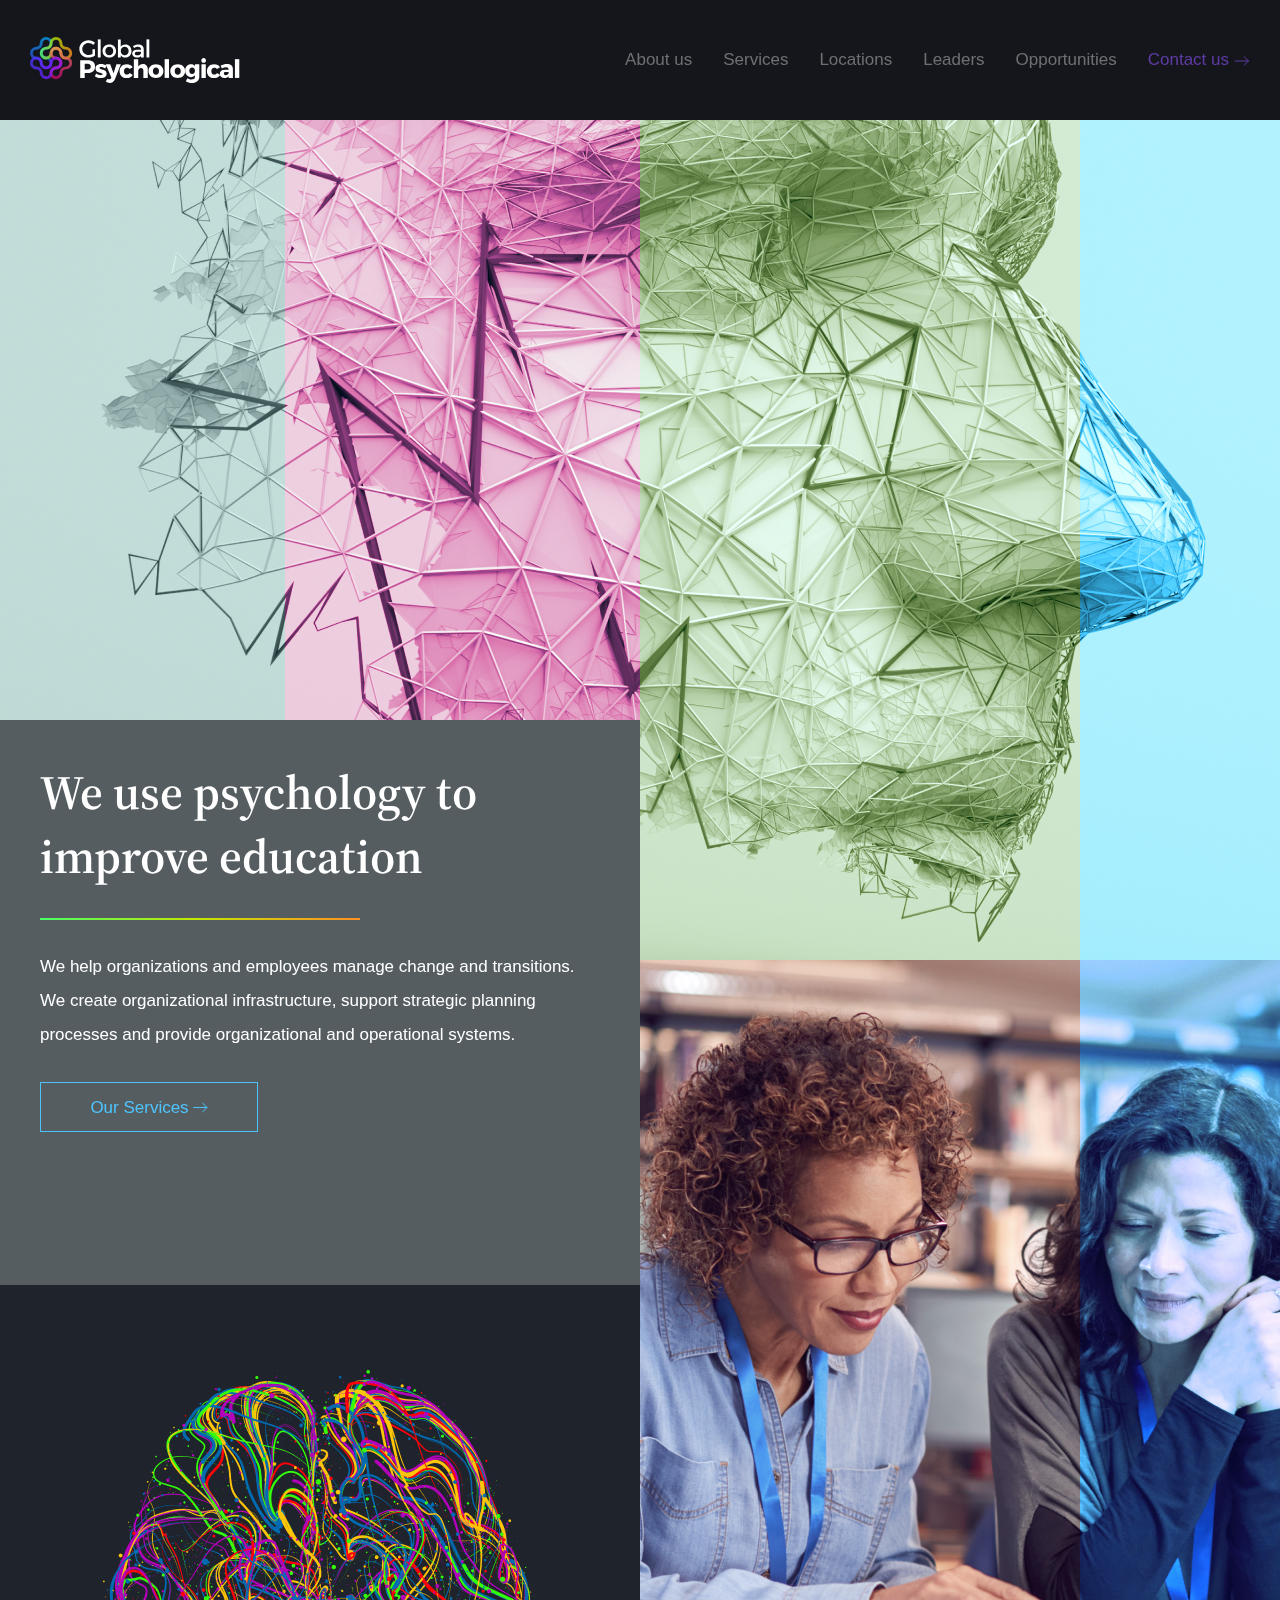
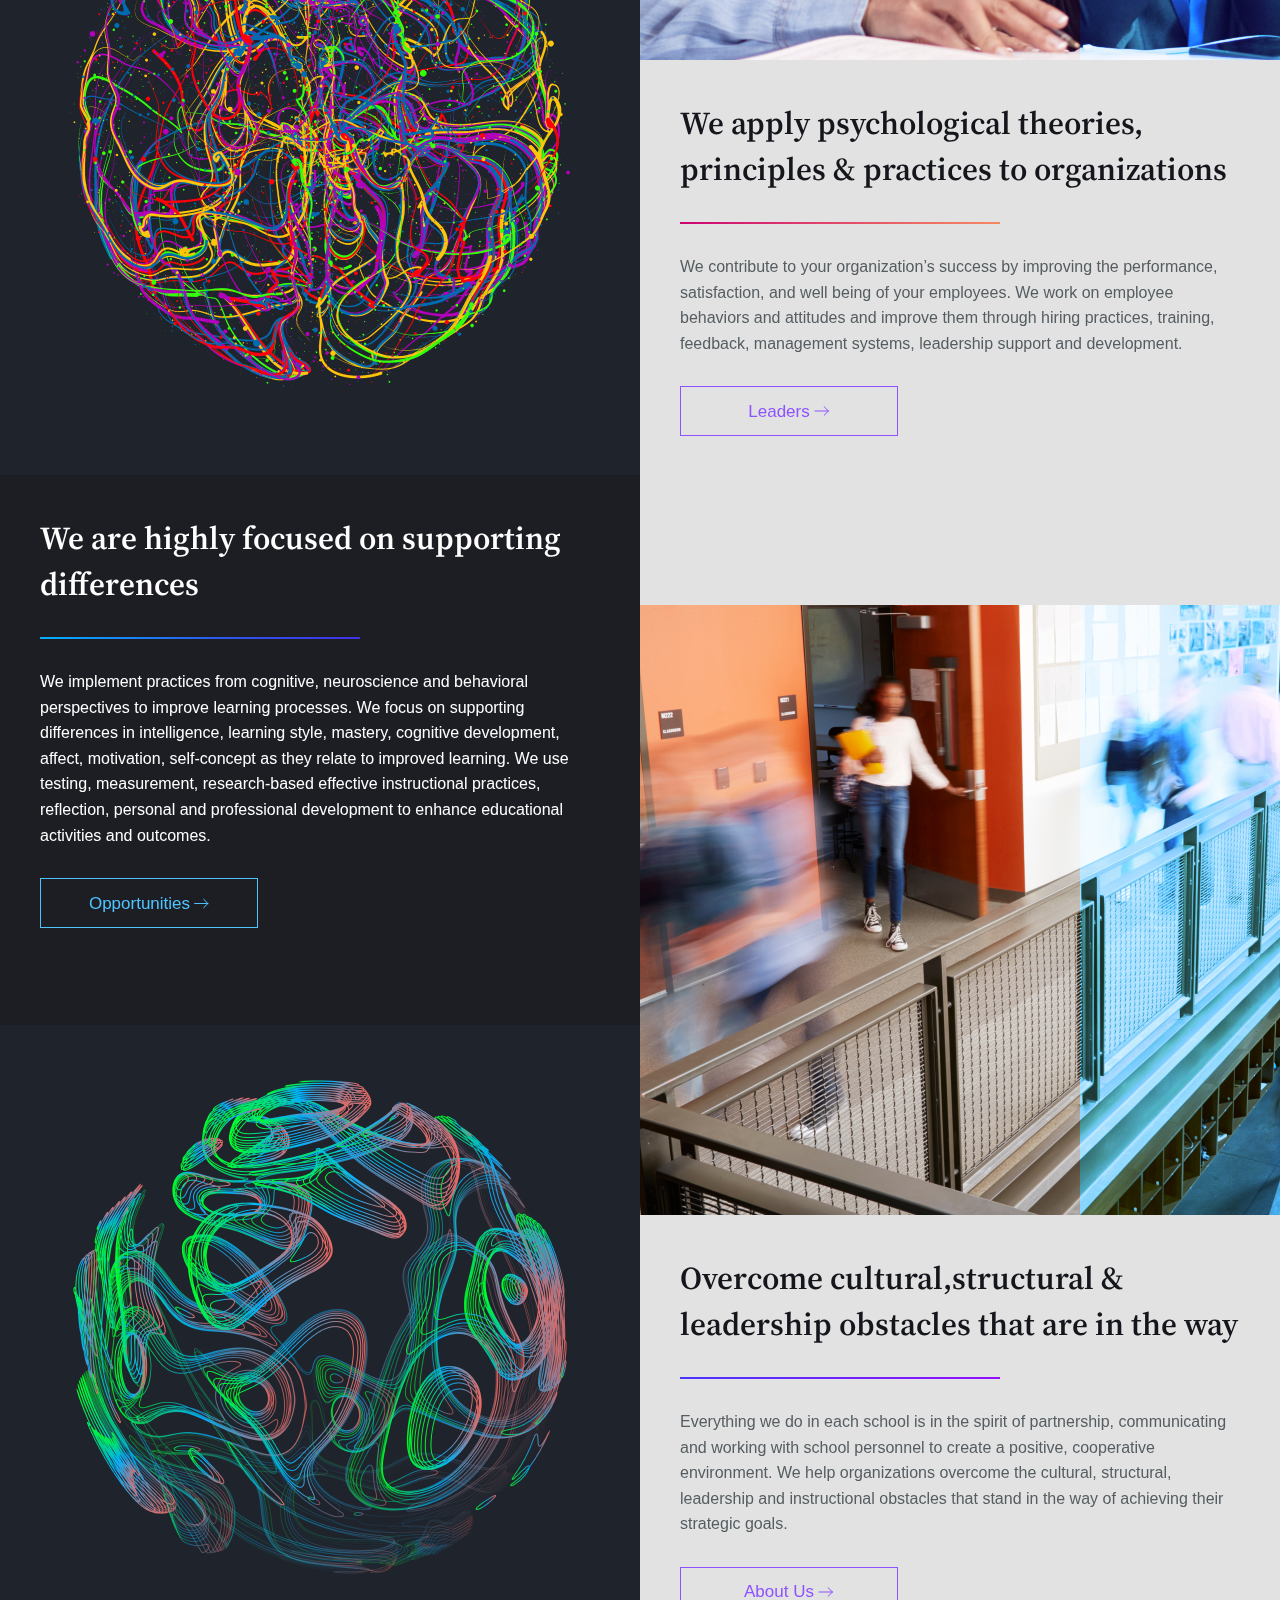
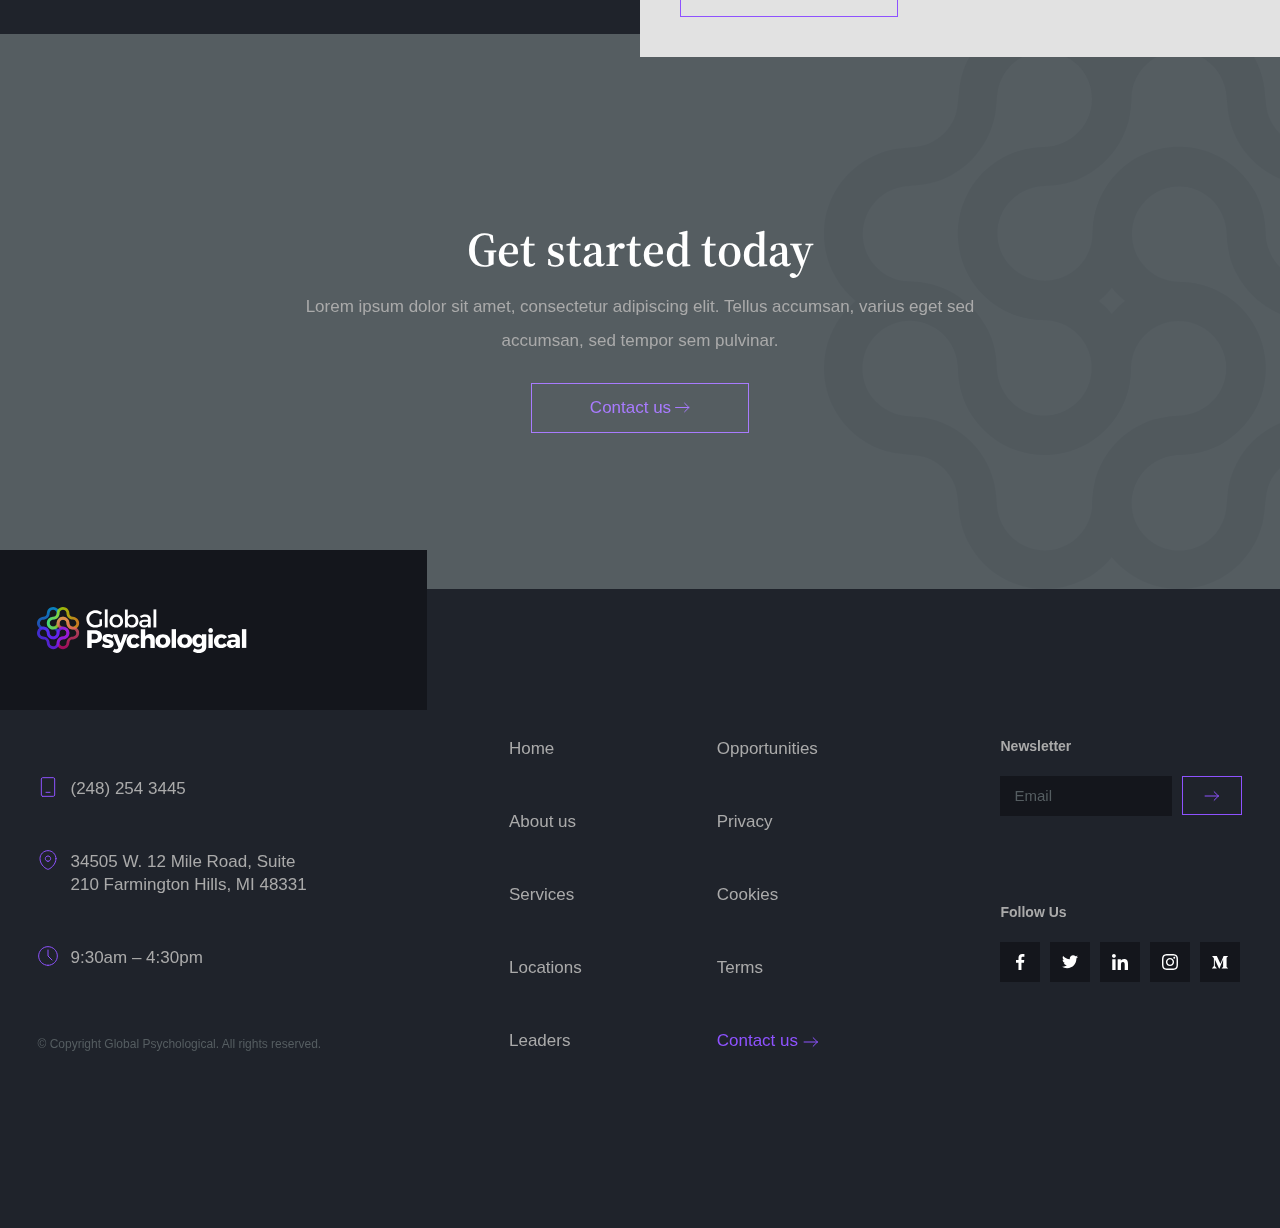
==== commit 08276712: "links" ====
--- a/index.html
+++ b/index.html
@@ -5,7 +5,6 @@
     <meta http-equiv="X-UA-Compatible" content="IE=edge">
     <meta name="viewport" content="width=device-width, initial-scale=1.0">
     <title>Test</title>
-    <link rel="preconnect" href="https://fonts.gstatic.com">
 <link href="https://fonts.googleapis.com/css2?family=Source+Serif+Pro:ital,wght@0,200;0,300;0,400;0,600;0,700;1,200;1,300;1,400;1,600&display=swap" rel="stylesheet">
     <link rel="stylesheet" href="css/style.css">
 </head>
@@ -20,12 +19,12 @@
             </button>
             <nav class="header_nav">
                 <ul>
-                    <li><a href="#">About us</a></li>
-                    <li><a href="#">Services</a></li>
-                    <li><a href="#">Locations </a></li>
-                    <li><a href="#">Leaders</a></li>
-                    <li><a href="#">Opportunities</a></li>
-                    <li><a class="link_to" href="#">Contact us</a></li>
+                    <li><a href="about_us.html">About us</a></li>
+                    <li><a href="services.html">Services</a></li>
+                    <li><a href="locations.html">Locations </a></li>
+                    <li><a href="leaders.html">Leaders</a></li>
+                    <li><a href="opportunities.html">Opportunities</a></li>
+                    <li><a class="link_to" href="contacts.html">Contact us</a></li>
                 </ul>
             </nav>
             <nav class="nav_menu_mobile">
@@ -46,7 +45,7 @@
                         <div class="contact_info">
                             <div class="contact_info_phone">
                                 <img src="images/icons/mobile.svg" alt="mobile">
-                                <p>(248) 254 3445</p>
+                                <p><a href="tel:(248) 254 3445">(248) 254 3445</a></p>
                             </div>
                             <div class="contact_info_adress">
                                 <img src="images/icons/pin.svg" alt="pin">
@@ -92,8 +91,8 @@
             <div class="wrapper">
                 <h3>We apply psychological theories, principles & <br>practices to organizations</h3>
                 <div class="line_gradient line_gradient--red"></div>
-                <p>We contribute to your organization’s success by improving the performance, satisfaction, and well being of your employees. We work on employee behaviors and attitudes and improve them through hiring practices, training, feedback, management systems, leadership support and development.</p>
-                <a href="#" class="link_button">Leaders<img src="images/icons/icon_arrow_right_blue.svg"></a>
+                <p>We contribute to your organization’s success by improving the  performance, satisfaction, and well being of your employees. We work on employee behaviors and attitudes and improve them through hiring practices, training, feedback, management systems, leadership support and development.</p>
+                <a href="#" class="link_button link_button-purple">Leaders<img src="images/icons/icon_arrow_right.svg"></a>
             </div>
         </section>
         <section class="strong_dark_bg block_line_gradient content_left content_text_left supporting_differences">
@@ -116,10 +115,10 @@
         </section>
         <section class="light_grey_bg block_line_gradient content_right content_text_right overcome_block ">
             <div class="wrapper">
-                <h3>Overcome cultural, structural & leadership obstacles that are in the way</h3>
+                <h3>Overcome cultural,<br>structural & leadership obstacles that are in the way</h3>
                 <div class="line_gradient line_gradient--purple"></div>
                 <p>Everything we do in each school is in the spirit of partnership, communicating and working with school personnel to create a positive, cooperative environment. We help organizations overcome the cultural, structural, leadership and instructional obstacles that stand in the way of achieving their strategic goals.</p>
-                <a href="#" class="link_button link_button-purple">Contact Us<img src="images/icons/icon_arrow_right_blue.svg"></a>
+                <a href="#" class="link_button link_button-purple">About Us<img src="images/icons/icon_arrow_right.svg"></a>
             </div>
         </section>
     </main>
@@ -128,7 +127,7 @@
             <div class="wrapper">
                 <h1>Get started today</h1>
                 <p>Lorem ipsum dolor sit amet, consectetur adipiscing elit. Tellus accumsan, varius eget sed accumsan, sed tempor sem pulvinar.</p>
-                <a class="link_button link_button-purple" href="">Contact us</a>
+                <a class="link_button link_button-purple_light_footer" href="">Contact us<img src="images/icons/icon_arrow_right_bottom.svg" alt="arrow"></a>
             </div>
 
         </section>
@@ -140,7 +139,7 @@
                 <div class="contact_info">
                     <div class="contact_info_phone">
                         <img src="images/icons/mobile.svg" alt="mobile">
-                        <p>(248) 254 3445</p>
+                        <p><a href="tel:(248) 254 3445">(248) 254 3445</a></p>
                     </div>
                     <div class="contact_info_adress">
                         <img src="images/icons/pin.svg" alt="pin">
--- a/css/style.css
+++ b/css/style.css
@@ -5,25 +5,38 @@
 body {
     font-family: 'Avenir', sans-serif;
 }
-h1,h2,h3,h4 {
+h1,h2,h3,h4,h5 {
     font-family: 'Source Serif Pro', serif;
+    font-weight: 600;
+    font-style: normal;
 }
 h1 {
     font-size: 58px;
     line-height: 64px;
-    font-weight: 600;
-    font-style: normal;
+
+}
+h2 {
+
+    font-size: 46px;
+    line-height: 54px;
 }
 h3 {
-    font-style: normal;
-font-weight: 600;
+
 font-size: 38px;
 line-height: 46px;
 }
-
+h4 {
+
+    font-size: 30px;
+    line-height: 40px;
+}
+h5 {
+
+    font-size: 26px;
+    line-height: 34px;
+}
 h6 {
-    font-style: normal;
-    font-weight: 800;
+    font-weight: 600;
     font-size: 14px;
     line-height: 19px;
     text-transform: capitalize;
@@ -43,8 +56,16 @@
 @font-face {
     font-family: "Avenir";
     font-display: swap;
-    src: url("fonts/Avenir.otf") format("otf");
+    src: url("../fonts/Avenir.otf") format("otf");
     font-weight: 400;
+    font-style: normal;
+}
+@font-face {
+    font-family: "AvenirLight";
+    font-display: swap;
+    src: url("../fonts/avenir-light.eot"),
+        url('../fonts/avenir-light.woff2') format("woff2");
+    font-weight: 100;
     font-style: normal;
 }
   
@@ -99,7 +120,7 @@
     top: 0;
     z-index: 999;
     overflow: auto;
-    transition: 0.5s ease;
+    /* transition: 0.5s ease; */
     transform: translateX(100%);
 }
 .nav_menu_mobile.active {
@@ -107,13 +128,18 @@
 }
 .btn_close {
     position: absolute;
-    top: 28px;
-    right: 28px;
     width: 20px;
     height: 18px;
     display: flex;
     align-items: center;
     justify-content: center;
+    top: 50px;
+    right: 65px;
+    transform: scale(1.5);
+}
+.nav_menu_mobile-wrap {
+    height: 100vh;
+    background-color: #1F232B;
 }
 .nav_menu_mobile-top {
     background-color: #14161C;
@@ -121,7 +147,11 @@
     flex-direction: column;
     padding:30px;
     padding-top: 70px;
+    padding-bottom: 80px;
     
+}
+body.fixed-position {
+    position: fixed;
 }
 .nav_menu_mobile-top li {
     margin-bottom: 30px;
@@ -132,6 +162,7 @@
 .nav_menu_mobile-bottom {
     background-color: #1F232B;
     padding:30px;
+    padding-top: 80px;
 }
 .nav_menu_mobile-bottom p {
     font-weight: 400;
@@ -151,8 +182,8 @@
     grid-template-columns: 50% 50%;
     grid-template-rows: repeat(600, 5px);
     background: url(../images/main_screen_bg.png) top center no-repeat, 
-    linear-gradient(90deg, rgba(194,221,218,1) 0%, rgba(188,216,211,1) 100%);
-    background-size: 100%;
+    linear-gradient(90deg, rgba(192,220,215,1) 0%, rgba(198,227,222,1) 100%);
+    background-size: auto;
     margin-bottom: -44px;
 }
 .color_block {
@@ -160,6 +191,9 @@
 }
 .purple_color_block {
     background: #A228E7;
+}
+.pink_color_block {
+    background: #DA4895;
 }
 .green_color_block {
     background: #D0EB39;
@@ -168,6 +202,12 @@
 }
 .blue_color_block {
     background: #4EC4FE;
+}
+.yellow_color_block {
+    background: #FBAE50;
+}
+.purple_color_block {
+    background: #DA4895;
 }
 .main_screen_left {
     grid-row-start: 1; 
@@ -199,6 +239,13 @@
     padding: 80px;
     padding-right: 0;
 }
+.content_text_full {
+    width: 100% !important;
+}
+.content_text_full .wrapper {
+    max-width: 1277px;
+    padding-left: 239px;
+}
 
 
 
@@ -206,11 +253,16 @@
     background-color: #555D61;
     color: #fff;
 }
+.grey_middle_bg {
+    background-color: #707C81;
+    color: #fff; 
+}
 .grey_bg p {
     font-style: normal;
-    font-weight: 500;
+    /* font-weight: 400; */
     font-size: 20px;
     line-height: 34px;
+    font-family: 'AvenirLight', sans-serif;
 }
 .dark_bg {
     background-color: #1F232B;
@@ -224,7 +276,14 @@
     background-color: #E2E2E2;
     color: #14161C;   
 }
-
+.light_grey_bg p {
+    color: #555D61;
+}
+.text_image_top  .location_image_top img{
+    left: 0 !important;
+    top: 0 !important;
+    width: 120%;
+}
 .psychology_image {
     background: url(../images/girls.jpg) -320px -62px no-repeat;
     grid-row-start: 169; 
@@ -286,6 +345,14 @@
 }
 .block_image img {
     position: absolute;
+    min-height: 100%;
+}
+.hair2 {
+    background-color: #0E0E0E;
+}
+.hair2 img{
+    left: -120px;
+    top: -20px;
 }
 
 
@@ -293,7 +360,7 @@
     background-color: #1F232B;
 }
 .footer_top {
-    background: url(../images/bg_footer.png) 120% -40% no-repeat,#555D61;
+    background: url(../images/bg_footer.svg) 117% 44% no-repeat,#555D61;
     background-size: contain;
     text-align: center;
     padding-top: 204px;
@@ -329,7 +396,7 @@
     height: 160px;
     display: flex;
     align-items: center;
-    padding-right: 116px;
+    padding-right: 133px;
     padding-left: 15px;
     min-width: 427px;
     box-sizing: border-box;
@@ -341,13 +408,16 @@
 .footer_bottom .wrapper {
     display: flex;
     justify-content: space-between;
-    padding: 0 18px;
+    padding: 0 0;
     box-sizing: border-box;
     position: relative;
 }
 .footer_bottom p{
     font-size: 17px;
     line-height: 23px;
+}
+.contact_info_phone p a {
+    color: #AAAAAA;
 }
 .contact_info {
     max-width: 290px;
@@ -382,11 +452,12 @@
 }
 .newsletter_block div {
     display: flex;
+    align-items: center;
     margin-top: 20px;
 }
 .footer_contact_us {
     margin-left: 0;
-    margin-right: 18px;
+    /* margin-right: 18px; */
 }
 .footer_contact_us input {
     background-color: #14161C;
@@ -394,6 +465,16 @@
     box-sizing: border-box;
     width: 172px;
     height: 40px;
+    font-size: 15px;
+    color: #555D61;
+    border-radius: 0;
+}
+.footer_contact_us input::placeholder {
+    font-size: 15px;
+    color: #555D61;
+}
+.footer_contact_us label {
+    color: #AAAAAA;
 }
 .footer_contact_us .btn_sent_to {
     margin-left: 10px;
@@ -401,11 +482,16 @@
 .btn_sent_to {
     border: 1px solid #8E52FF;
     width: 60px;
-    height: 40px;
+    min-width: 60px;
+    height: 39px;
     display: flex;
     box-sizing: border-box;
     justify-content: center;
     align-items: center;
+    transition: 0.3s ease;
+}
+.btn_sent_to:hover {
+    border-color: #b289ff;
 }
 
 .follow_us {
@@ -423,6 +509,10 @@
     align-items: center;
     justify-content: center;
     margin-right: 10px;
+    transition: 0.3s ease;
+}
+.media_links a:hover {
+    background: #34373f;
 }
 .media_links a:last-child {
     margin-right: 0;
@@ -432,29 +522,313 @@
 
     position: absolute;
     bottom: 0;
-    left: 18px;
+    /* left: 18px; */
 }
 .copyright p{
     font-size: 12px;
     line-height: 16px;
     font-weight: 400;
     color: #555D61;
+    white-space: nowrap;
+}
+
+
+.text_image_top {
+    display: flex;
+    box-sizing: border-box;
+    height: 600px;
+}
+.text_image_top .block_image  img {
+    top: -133px;
+    left: -168px;
+}
+.text_image_top .image_center_block  img {
+    width: 85%;
+}
+.text_image_top .block_line_gradient .wrapper{
+    padding-top: 129px;
+}
+.text_image_top .block_line_gradient p{
+    font-style: normal;
+    font-weight: 500;
+    font-size: 20px;
+    line-height: 34px;
+}
+.text_image_top section {
+    width: 50%;
+    box-sizing: border-box;
+}
+.text_image_top .image_center_block {
+    padding: 65px 110px;
+}
+
+
+.main_content {
+    background-color: #E5E5E5;
+    margin-top: -40px;
+    margin-bottom: -40px;
+}
+.main_content.contact_content {
+    margin-bottom: 0;
+}
+.main_content>.wrapper {
+    position: relative;
+    background-color: #fff;
+}
+.text_only {
+    background-color: #fff
+}
+.wrapper_in_wrap {
+    padding: 60px 80px;
+}
+.text_only h2{
+    max-width: 824px;
+    margin-bottom: 30px;
+}
+.text_only article {
+    display: flex;
+}
+.text_only article p:first-child {
+    margin-right: 60px;
+
+}
+.text_only article p {
+    color: #707C81;
+}
+.text_image_content {
+    display: flex;
+}
+.text_image_content section {
+    width: 50%;
+}
+.text_image_content .block_line_gradient .wrapper{
+    padding: 100px 80px;
+    box-sizing: border-box;
+}
+.text_image_content .block_line_gradient .line_gradient {
+    margin-top: 40px;
+    margin-bottom: 0;
+}
+.text_image_content .block_image_lines {
+
+}
+
+.grid_39_61 {
+    grid-template-columns: 1fr 61%;
+}
+.grid_61_39 {
+    grid-template-columns: 61% 1fr ;
+}
+.grid_26_24_50 {
+    grid-template-columns: 26% 24% 1fr;
+}
+.grid_30_39_30 {
+    grid-template-columns: 30.5% 1fr 30.5%;
+}
+.wrapper_grid {
+    padding-bottom: 100px !important;
+}
+.grid_container {
+    background-color: #fff;
+}
+.services_grid .wrapper_in_wrap {
+    padding-top: 0;
+}
+
+
+.grid_content {
+    display: grid;
+    gap: 60px;
+    grid-template-columns: 1fr 1fr;
+}
+.header_grid_text {
+    display: flex;
+    margin-bottom: 29px;
+    align-items: center;
+}
+.header_grid_text img {
+    margin-right: 15px;
+}
+.grid_item {
+    position: relative;
+    overflow: hidden;
+    display: flex;
+    flex-direction: column;
+}
+.grid_item p {
+    font-size: 14px;
+}
+.grid_content_item_padding {
+    padding: 35px 45px;
+    background: rgba(240, 240, 240, 0.5)
+}
+.grid_content_item_padding p {
+    color: #707C81;
+    font-size: 14px;
+    line-height: 160%;
+}
+.text_image_top .brain_image_block {
+    padding: 89px 135px;
+}
+.text_image_top .brain_image_block img{
+    width: 70%;
+}
+.grid_content_leaders {
+    /* max-height: 524px; */
+}
+.grid_item_content {
+    padding: 40px;
+    background: #1F232B;
+    color: #fff;
+}
+.grid_content_locations .grid_item_content {
+    padding: 20px 40px;
+}
+.grid_content_image {
+    row-gap: 80px;
+}
+
+.grid_wrapper_image {
+    height: 300px;
+    position: relative;
+    overflow: hidden;
+}
+.grid_wrapper_image img {
+    width: 100%;
+    height: 100%;
+    object-fit: cover;
+}
+.grid_content_leaders .grid_wrapper_image {
+    max-height: 270px;
+}
+
+.grid_person_position {
+    font-weight: 500;
+font-size: 20px;
+line-height: 34px;
+color: #609CF6;
+}
+.grid_content_leaders p {
+    font-size: 14px;
+line-height: 160%;
+color: #E2E2E2;
+margin-top: 14px;
+}
+.grid_content_adress {
+    font-size: 16px;
+line-height: 160%;
+color: #A87BFE;
+}
+.locations_grid {
+    padding: 80px;
+}
+
+.see_all {
+    display: flex;
+    flex-direction: column;
+    color: #fff;
+    align-items: center;
+    justify-content: center;
+    padding: 47px;
+    background-color: #8E52FF;
+}
+.see_all .link_button {
+    margin-top: 18px
+}
+.text_top {
+    max-height: 300px;
+
+}
+.text_top .wrapper{
+    padding-top: 77px !important;
+    padding-bottom: 108px;
+}
+.text_top .contact_info {
+    margin-top: -16px;
+    margin-left: 31px;
+}
+.text_top .contact_info_phone p a {
+    color: #fff;
+}
+.text_top .contact_info div:not(:last-child) {
+    margin-bottom: 20px;
+}
+.text_top .contact_info p {
+    font-size: 17px;
+    line-height: 23px;
+}
+.single_content .wrapper {
+    padding: 240px;
+    padding-top: 60px;
+    padding-bottom: 117px;
+    box-sizing: border-box;
+}
+.single_content p {
+    margin: 32px 0;
+    color: #707C81;
+}
+.contact_form {
+    display: flex;
+    flex-direction: column;
+    max-width: 800px;
+    margin: 0 auto;
+    padding: 60px 150px;
+    box-sizing: border-box;
+    background: rgba(240, 240, 240, 0.5);
+}
+.contact_form .link_button {
+    width: 100%;
+}
+label {
+    font-weight: 500;
+    font-size: 16px;
+    line-height: 22px;
+    color: #A228E7;
+    margin-top: 19px;
+    margin-bottom: 12px;
+}
+input {
+    height: 50px;
+    background-color: #fff;
+    padding: 8px 15px;
+    box-sizing: border-box;
+}
+textarea {
+    height: 200px;
+    border: none;
+    outline: none;
+    resize: none;
+    padding: 8px 15px;
+    box-sizing: border-box;
+    border-radius: 0;
 }
 
 /*////////////////////////////////*/
+nav ul li a {
+    transition: 0.3s ease;
+}
+nav ul li a:hover {
+    color: #fff;
+    opacity: 1;
+}
 button {
     background-color: transparent;
     outline: none;
     border: none;
+    cursor: pointer;
 }
 input {
     border: none;
     outline: none;
+    border-radius: 0;
 }
 .link_to {
     color: #8E52FF !important;
     position: relative;
     padding-right: 21px;
+}
+.link_to:hover:before {
+    transform: translateX(10px);
 }
 .link_to:before {
     position: absolute;
@@ -464,6 +838,7 @@
     right: 0;
     top: 3px;
     background: url(../images/icons/icon_arrow_right.svg) center no-repeat;
+    transition: 0.3s ease;
 }
 .line_gradient {
     width: 320px;
@@ -481,6 +856,9 @@
 }
 .line_gradient--blue {
     background: linear-gradient(90deg, #03B0FF 0%, #2C5AED 55.21%, #4031E5 100%);
+}
+.line_gradient--purple-blue {
+    background: linear-gradient(90deg, #A87BFE 3.64%, #0E8BFF 99.58%);
 }
 
 .link_button {
@@ -503,6 +881,18 @@
     border-color: #8E52FF;
     color: #8E52FF;
 }
+.link_button-white {
+    border-color: #fff;
+    color: #fff;
+}
+.link_button-purple_light {
+    border-color: #A228E7;
+    color: #A228E7;
+}
+.link_button-purple_light_footer {
+    border-color: #A87BFE;
+    color: #A87BFE;
+}
 .link_button:hover img {
     transform: translateX(10px);
 }
@@ -510,6 +900,10 @@
     margin-left: 4px;
     transition: 0.3s ease;
 
+}
+.reverse {
+    transform: scale(-1,1);
+    right: 0;
 }
 .btn_nav_menu {
     background: transparent;
@@ -520,6 +914,9 @@
     top: -9px;
     left: -4px;
 }
+.grid_35_50_15 div:last-child{
+    display: none;
+}
 /* .main_screen {
     min-height: 600px;
 }
@@ -528,6 +925,50 @@
 } */
 
 /*///////////////////*/
+@media (min-width: 2460px) {
+    .supporting_differences_image img {
+        width: 100%;
+    }
+    .main_page .psychology_image {
+        background: url(../images/girls.jpg) -80px -62px no-repeat;
+        background-size: 120%;
+    }
+}
+@media (min-width: 2160px) {
+    .text_image_top .block_image img {
+        width: 100%;
+        left: 0 !important;
+    }
+    
+}
+@media (min-width: 2000px) {
+    .footer_top {
+        background: url(../images/bg_footer.svg) 100% 44% no-repeat,#555D61;
+    }
+    .text_image_top  .location_image_top img{
+        top: -40%;
+    }
+ 
+}
+@media (min-width: 1600px) {
+    .psychology_image {
+        background: url(../images/girls.jpg) -80px -62px no-repeat;
+    }
+    .supporting_differences_image img {
+        object-fit: contain;
+        left: 0;
+    }
+    .text_image_top .block_image  img {
+        left: -70px;
+    }
+
+}
+@media (min-width: 1550px) {
+    .text_image_top .brain_image_block {
+        padding-top: 50px;
+        padding-left: 160px;
+    }
+}
 @media(max-width: 1300px) {
     h1 {
         font-size: 48px;
@@ -537,9 +978,6 @@
     }
     h3 {
         font-size: 32px;
-    }
-    p {
-        font-size: 15px;
     }
     .grey_bg p {
         font-size: 17px;
@@ -560,10 +998,24 @@
         margin: 0;
         padding: 0;
     }
+    .footer_logo  {
+        padding-right: 180px;
+    }
+    .footer_bottom .wrapper {
+        padding: 0 36px;
+    }
+    .footer_menu ul {
+        margin-left: 0;
+    }
+    .wrapper_in_wrap {
+        padding: 60px 10px;
+    }
 }
 
 @media(max-width: 1000px) {
-
+    .main_page {
+        margin-bottom: 0;
+    }
     .header_nav {
         display: none;
     } 
@@ -588,6 +1040,471 @@
     .block_line_gradient {
         grid-column-start: 1; 
         grid-column-end: 3;
+    }
+    .use_psychology {
+
+        grid-row-start: 90; 
+        grid-row-end: 185;
+    }
+    .psychology_image {
+        grid-column-start: 2; 
+        grid-column-end: 3;
+        grid-row-start: 185; 
+        grid-row-end: 270;
+        background-size: 200%;
+        background-position: -160px top;
+        grid-template-columns: 1fr 39.36%;
+    }
+    .brain_image_block {
+
+        grid-row-start: 185; 
+        grid-row-end: 270;        
+    }
+    /* .image_center_block .wrapper {
+        width: 50%;
+    } */
+    .psychological_theories_block {
+        grid-row-start: 270; 
+        grid-row-end: 370;   
+    }
+    .supporting_differences_image {
+        grid-column-start: 1; 
+        grid-column-end: 3;
+        grid-row-start: 370; 
+        grid-row-end: 455; 
+    }
+    
+    .supporting_differences {
+        grid-row-start: 455;
+        grid-row-end: 555;
+
+    }
+    
+    .ball_image_block {
+        grid-column-start: 1; 
+        grid-column-end: 3;
+        grid-row-start: 555;
+        grid-row-end: 628;
+    }
+    
+    .overcome_block {
+        grid-row-start: 628;
+        grid-row-end: 690;
+    }
+
+}
+@media(max-width: 1000px) {
+    .main_page {
+        background-size: 110%;
+    }
+    .wrapper {
+        padding: 0 60px;
+    }
+    .btn_nav_menu img {
+        transform-origin: top center;
+        transform: scale(1.5);
+        margin-top: 8px;
+    }
+    .block_line_gradient .wrapper {
+        padding: 60px;
+    }
+    h1 {
+        font-size: 48px;
+        line-height: 54px;
+    }
+    h2 {
+        font-size: 38px;
+        line-height: 54px;
+    }
+    .grey_bg p {
+        font-size: 20px;
+    }
+    .block_line_gradient  h3{
+        max-width: 505px;
+    }
+    h3 {
+        font-size: 38px;
+    }
+/* text */
+    p {
+        font-size: 16px;
+    }
+/*top*/
+.text_image_top {
+    flex-direction: column;
+    height: auto;
+}
+.text_image_top section {
+    width: 100%;
+}
+.text_image_top section:last-child {
+    height: 440px;
+    max-height: 460px;
+}
+.terms_top section:last-child {
+    height: auto;
+    max-height: 300px;
+}
+
+.text_image_top section:last-child img {
+    left: -91px;
+}
+
+
+.text_image_top .brain_image_block .wrapper {
+    display: flex;
+    align-items: center;
+    justify-content: center;
+    max-width: 250px;
+}
+.text_image_top .ball_image_block .wrapper {
+    max-width: 286px;
+}
+.supporting_differences_image img {
+    top: -107px;
+    left: -89px;
+    width: 100%;
+}
+.image_center_block {
+    padding: 55px;
+}
+.text_image_top .block_line_gradient .wrapper {
+    padding: 60px;
+    padding-top: 68px;
+    padding-bottom: 64px;
+}
+.text_image_top .block_line_gradient p {
+    font-size: 20px;
+    line-height: 34px;
+}
+.text_image_top .image_center_block {
+    padding: 50px 64px;
+}
+/*main content*/
+.main_content {
+    margin-top: 0;
+    margin-bottom: 0;
+}
+.main_content .wrapper {
+    padding: 0;
+}
+.wrapper_in_wrap {
+    padding: 62px 60px;
+}
+.text_only h2 {
+    margin-bottom: 30px;
+}
+.text_only article {
+    flex-direction: column;
+}
+.text_only article p:not(:last-child) {
+    margin: 0;
+    margin-bottom: 30px;
+}
+
+.text_image_content {
+    flex-direction: column;
+}
+.text_image_content .block_image {
+    min-height: 446px;
+}
+.text_image_content .block_image img {
+    width: 100%;
+}
+.text_image_content section {
+    width: 100%;
+}
+.text_image_content .block_line_gradient .wrapper {
+    padding: 60px;
+    padding-top: 104px;
+    padding-bottom: 114px;
+    width: 100%;
+
+}
+.text_image_content .block_line_gradient .line_gradient {
+    margin-top: 42px;
+}
+.block_image img {
+    width: 140%;
+}
+.grid_content {
+    grid-template-columns: 1fr;
+    gap: 30px;
+
+}
+.grid_container  .wrapper_in_wrap {
+    padding: 60px;
+}
+.services_grid  .wrapper_in_wrap {
+    padding-top: 0;
+}
+.grid_content_item_padding {
+    padding: 49px 32px;
+}
+.header_grid_text {
+    margin-left: 7px;
+    margin-bottom: 15px;
+}
+.wrapper_grid {
+    padding: 30px 0 !important;
+}
+.wrapper_grid .grid_content {
+    gap: 30px;
+}
+
+.grid_person_position {
+    font-size: 16px;
+    line-height: 160%;
+}
+.see_all {
+    padding: 47px 20px;
+} 
+.see_all h4 {
+    font-size: 30px;
+    line-height: 40px;
+}
+.see_all .link_button  {
+    width: 220px;
+}
+.text_top .wrapper {
+    padding: 60px  !important;
+}
+.text_top {
+    max-height: 384px;
+}
+.text_top .contact_info p {
+    font-size: 17px;
+    line-height: 23px;
+}
+.text_top .block_line_gradient  .wrapper {
+    padding-bottom: 0 !important;
+}
+.text_top  .content_left .wrapper {
+    margin-left: 0;
+    margin-right: 0;
+    width: 100%;
+}
+.text_top .content_right .wrapper{
+    padding-top: 20px !important;
+}
+.text_top .content_right {
+    height: auto !important;
+}
+.text_top .contact_info {
+    margin-left: 0;
+}
+.text_image_top .image_center_block img {
+    width: 100%;
+}
+.text_image_top .brain_image_block img {
+    width: 77%;
+}
+.text_top .contact_info div:last-child{
+    /* margin-bottom: 0; */
+}
+.contact_content .wrapper {
+    padding: 36px 60px !important;
+    padding-bottom: 40px !important;
+}
+.single_content .wrapper{
+    padding: 60px;
+}
+.contact_form {
+    padding: 60px 44px;
+}
+.text_top .block_line_gradient .wrapper {
+    padding-bottom: 11px !important;
+}
+.block_image.hair2 img{
+    width: 96% ;
+    left: -80px;
+    top: -36px;
+}
+/*footer */
+.footer_top {
+    padding: 143px 0;
+    background: url(../images/bg_footer.png) 440% -36% no-repeat,#555D61;
+background-size: 90%;
+}
+.footer_top h1{
+    font-size: 48px;
+    line-height: 64px;
+}
+.footer_top p {
+    max-width: 532px;
+
+}
+.footer_top .link_button {
+    margin-top: 47px;
+}
+.footer_logo {
+    padding-right: 157px;
+}
+
+.footer_bottom {
+    padding-top: 190px;
+    padding-bottom: 103px;
+}
+.footer_bottom .wrapper{
+    flex-direction: column;
+    padding: 0 60px;
+}
+.footer_bottom .contact_info{
+    margin-top: 0;
+}
+.footer_menu {
+    margin-top: 37px;
+}
+.footer_menu ul{
+    margin: 0;
+    max-height: 195px;
+    gap: 50px;
+    column-gap: 0;
+    grid-template-columns: 1fr 1fr 1fr;
+    grid-template-rows: 1fr 1fr 1fr;
+    margin-bottom: 54px;
+    position: relative;
+    padding-bottom: 75px;
+    max-width: 603px;
+}
+.footer_menu ul li:last-child {
+    position: absolute;
+    left: 0;
+    bottom: 0;
+}
+.footer_contact_us {
+    margin-right: 0;
+    display: flex;
+    align-items: flex-end;
+    justify-content: space-between;
+    margin-top: 34px;
+}
+.footer_contact_us input {
+    width: 100%;
+    border-radius: 0;
+}
+.newsletter_block div,
+.follow_us div {
+    margin-top: 21px;
+    max-width: 239px;
+}
+.follow_us {
+    margin-top: 0;
+}
+.media_links {
+    margin-top: 12px;
+}
+.copyright {
+    position: static;
+    margin-top: 86px;
+}
+.grid_wrapper_image {
+    height: 300px;
+}
+.grid_content_leaders .grid_wrapper_image {
+    max-height: 292px;
+    background-color: #FDFDFD;
+}
+.obj_fit_contain {
+    object-fit: contain !important;
+}
+}
+
+@media(max-width: 1000px) {
+    @media(min-width: 620px) {
+        .main_page .ball_image_block {
+            padding: 94px;
+        }
+        .main_page .ball_image_block .wrapper {
+            width: 41%;
+        }
+        .grid_35_50_15 {
+            grid-template-columns: 35% 50% 1fr;
+        }
+    }
+}
+
+@media(max-width: 620px) {
+    .btn_close {
+        top: 28px;
+        right: 28px;
+        transform: scale(1);
+    }
+    .nav_menu_mobile-top {
+        padding-bottom: 30px;
+        
+    }
+    .nav_menu_mobile-bottom {
+        padding-top: 30px;
+    }
+    header {
+        padding: 21px 21px;
+        height: 70px;
+    }
+    header .wrapper {
+        padding: 0;
+    }
+    .header_logo {
+        transform-origin: left top;
+        transform: scale(0.65);
+    }
+    .wrapper {
+        padding: 0 30px;
+    }
+    .block_line_gradient .wrapper {
+        padding: 29px;
+    }
+    .btn_nav_menu img {
+        transform-origin: top center;
+        transform: scale(1);
+        margin-top: 0;
+    }
+    h1 {
+        font-size: 30px;
+        line-height: 40px;
+    }
+    h3 {
+        font-size: 26px;
+        line-height: 34px;
+    }
+    p {
+        font-size: 14px;
+        line-height: 160%;
+    }
+    .main_screen {
+        height: 220px;
+    }
+    .main_page {
+        background-size: 114%;
+        grid-template-rows: auto;
+    }
+    .grey_bg p {
+        font-size: 16px;
+        line-height: 160%;
+    }
+    .line_gradient {
+        width: 100%;
+        margin: 20px 0;
+    }
+    .link_button {
+        width: 100%;
+        margin-top: 20px;
+    }
+    .brain_image_block   {
+        max-height: 180px;
+    }
+    .image_center_block {
+        box-sizing: border-box;
+    }
+    .image_center_block .wrapper {
+        width: 100%;
+    }
+    .psychology_image {
+        background-position: -80px -10px;
+    }
+    .supporting_differences_image {
+        height: 316px;
+        grid-template-columns: 1fr 39.36%;
     }
     .use_psychology {
 
@@ -600,7 +1517,7 @@
         grid-row-start: 182; 
         grid-row-end: 240;
         background-size: 200%;
-        background-position: -160px top;
+        background-position: -61px  top;
         grid-template-columns: 1fr 39.36%;
     }
     .brain_image_block {
@@ -609,7 +1526,7 @@
         grid-row-end: 240;        
     }
     .image_center_block .wrapper {
-        width: 50%;
+        width: 77%;
     }
     .psychological_theories_block {
         grid-row-start: 240; 
@@ -636,69 +1553,441 @@
         grid-row-start: 560;
         grid-row-end: 638;
     }
-
-}
-@media(max-width: 650px) { 
-    header {
-        padding: 21px 21px;
-        height: 70px;
-    }
-    header .wrapper {
-        padding: 0;
-    }
-    .header_logo {
-        transform-origin: left top;
-        transform: scale(0.65);
-    }
-    .wrapper {
-        padding: 0 30px;
-    }
-    h1 {
-        font-size: 30px;
-        line-height: 40px;
-    }
-    h3 {
+    /* text */
+    h2 {
         font-size: 26px;
         line-height: 34px;
+    }
+    /* h3 {
+        font-size: 20px;
+        line-height: 30px;
+    } */
+    h4 {
+        font-size: 26px;
+        line-height: 34px;
+    }
+    h5 {
+        font-size: 20px;
+        line-height: 30px;
     }
     p {
         font-size: 14px;
         line-height: 160%;
     }
-    .main_screen {
-        height: 220px;
-    }
-    .main_page {
-        background-size: 114%;
-        grid-template-rows: auto;
-    }
-    .grey_bg p {
+    /*top*/
+    .text_image_top {
+        flex-direction: column;
+        height: auto;
+    }
+    .text_image_top section {
+        width: 100%;
+    }
+    .text_image_top section:last-child {
+        height: 300px;
+        max-height: 300px;
+    }
+    .text_top section:last-child {
+        position: relative;
+        top: -1px;
+    }
+
+    .terms_top section:last-child {
+        height: auto;
+        max-height: 300px;
+    }
+
+    .text_image_top section:last-child img {
+        top: -10px;
+        left: -55px;
+    }
+    .text_image_top .brain_image_block {
+        height: 280px !important;
+    }
+    .text_image_top .brain_image_block .wrapper {
+        display: flex;
+        align-items: center;
+        justify-content: center;
+    }
+    .supporting_differences_image img {
+        top: -29px;
+        left: -39px;
+        width: 100%;
+    }
+    .image_center_block {
+        padding: 12px;
+    }
+    .text_image_top .block_line_gradient .wrapper {
+        padding: 30px;
+        padding-bottom: 39px;
+    }
+    .text_image_top .block_line_gradient p {
+        font-size: 16px;
+        line-height: 26px;
+    }
+    .text_image_top .image_center_block {
+        padding: 50px 64px;
+    }
+    .text_image_top .opportunities_top_image img {
+        width: 160% ;
+        top: -74px !important;
+    }
+    /*main content*/
+    .main_content {
+        margin-top: 0;
+        margin-bottom: 0;
+    }
+    .main_content .wrapper {
+        padding: 0;
+    }
+    .wrapper_in_wrap {
+        padding: 20px 30px;
+    }
+    .text_only h2 {
+        margin-bottom: 21px;
+    }
+    .text_only article {
+        flex-direction: column;
+    }
+    .text_only article p:not(:last-child) {
+        margin: 0;
+        margin-bottom: 20px;
+    }
+    .text_image_top .ball_image_block .wrapper {
+        max-width: 250px;
+    }
+    .text_image_content {
+        flex-direction: column;
+    }
+    .text_image_content .block_image {
+        min-height: 270px;
+    }
+    .text_image_content .block_image img {
+        width: 120%;
+    }
+    .block_image.hair2 img {
+        width: 115% !important;
+        top: -20px;
+    }
+    .text_image_content .block_image.opportunities_people_stairs img {
+        width: 105%;
+    }
+    .text_image_content section {
+        width: 100%;
+    }
+    .text_image_content .block_line_gradient .wrapper {
+        padding: 30px 30px;
+    }
+    .text_image_content .block_line_gradient .line_gradient {
+        margin-top: 31px;
+    }
+    .block_image img {
+        width: 140%;
+    }
+    .grid_content {
+        grid-template-columns: 1fr;
+        gap: 20px;
+
+    }
+    .grid_container  .wrapper_in_wrap {
+        padding: 20px;
+    }
+    .services_grid  .wrapper_in_wrap {
+        padding-top: 0;
+    }
+    .grid_content_item_padding {
+        padding: 20px 20px;
+    }
+    .header_grid_text {
+        margin-left: 7px;
+        margin-bottom: 15px;
+    }
+    .wrapper_grid {
+        padding: 30px 0 !important;
+    }
+    .wrapper_grid .grid_content {
+        gap: 30px;
+    }
+    .grid_content_adress {
+        font-size: 14px;
+        line-height: 23px;
+    }
+    .grid_person_position {
         font-size: 16px;
         line-height: 160%;
     }
-    .line_gradient {
+    .see_all {
+        padding: 30px 20px;
+    } 
+    .see_all h4 {
+        font-size: 20px;
+        line-height: 30px;
+    }
+    .see_all .link_button  {
+        width: 220px;
+    }
+    .text_top .wrapper {
+        padding: 30px !important;
+    }
+    .text_top .block_line_gradient  .wrapper {
+        padding-bottom: 0 !important;
+    }
+    .text_top  .content_left .wrapper {
+        margin-left: 0;
+        margin-right: 0;
         width: 100%;
-        margin: 20px 0;
-    }
-    .link_button {
+    }
+    .text_top .content_right .wrapper{
+        padding-top: 20px !important;
+    }
+    .text_top .content_right {
+        height: auto !important;
+    }
+    .text_top .contact_info {
+        margin-left: 0;
+    }
+    .text_image_top .image_center_block img {
         width: 100%;
+    }
+    .text_image_top .brain_image_block img {
+        width: 77%;
+    }
+    .text_top .contact_info div:last-child{
+        /* margin-bottom: 0; */
+    }
+    .contact_content .wrapper {
+        padding: 20px !important;
+        padding-bottom: 40px !important;
+    }
+    .single_content .wrapper{
+        padding: 30px;
+    }
+    .text_top {
+        max-height: 300px;
+    }
+    .contact_form {
+        padding: 20px;
+    }
+    .text_top .block_line_gradient .wrapper {
+        padding-bottom: 11px !important;
+    }
+    .hair2 img{
+        left: -80px;
+        top: -20px;
+    }
+    .main_page .ball_image_block {
+        padding: 55px 25px;
+    }
+    /*footer */
+    .footer_top {
+        padding: 80px 0;
+        background: url(../images/bg_footer.png) 350% 468% no-repeat,#555D61;
+    background-size: 90%;
+    }
+    .footer_top h1{
+        font-size: 38px;
+        line-height: 46px;
+    }
+    .footer_logo {
+        min-width: 197px;
+        height: 80px;
+        top: -17px;
+        padding-left: 28px;
+        padding-right: 0;
+    }
+    .footer_top .link_button {
+        margin-top: 25px;
+    }
+    .footer_logo img{
+        transform-origin: center left;
+        transform: scale(0.65);
+    }
+    .footer_bottom {
+        padding-top: 106px;
+        padding-bottom: 33px;
+    }
+    .footer_bottom .wrapper{
+        flex-direction: column;
+        padding: 0 29px;
+    }
+    .footer_bottom .contact_info{
+        margin-top: 0;
+    }
+    .contact_info div {
+        margin-bottom: 30px;
+    }
+    .footer_menu {
+        margin-top: 0;
+    }
+    .footer_menu ul{
+        margin: 0;
+        /* max-height: 195px; */
+        gap: 20px;
+        column-gap: 50px;
+        margin-bottom: 54px;
+        grid-template-columns: 1fr 1fr;
+        grid-template-rows: 1fr 1fr 1fr 1fr 1fr;
+        padding-bottom: 0;
+    }
+    .footer_menu ul li:last-child {
+        position: static;
+    }
+    .footer_contact_us {
+        margin-right: 0;
+        display: block;
+        margin-top: 0;
+    }
+    .footer_contact_us input {
+        width: 100%;
+        border-radius: 0;
+    }
+    .newsletter_block div, .follow_us div {
+        max-width: 100%;
+        margin-top: 9px;
+    }
+    .follow_us {
         margin-top: 20px;
     }
-    .brain_image_block   {
-        max-height: 180px;
-    }
-    .image_center_block {
-        box-sizing: border-box;
+    .media_links {
+        margin-top: 12px;
+    }
+    .copyright {
+        position: static;
+        margin-top: 40px;
+    }
+    .grid_wrapper_image {
+        height: 206px;
+    }
+    .grid_content_leaders .grid_wrapper_image {
+        max-height: 176px;
+    }
+}
+@media (max-width: 630px) {
+    .main_page .brain_image_block {
+        min-height: 300px;
+    }
+}
+@media (max-width: 420px) {
+    .main_page .brain_image_block {
+        min-height: 207px;
+    }
+}
+@media (max-width: 370px) {
+    h1 {
+        font-size: 27px;
+    }
+    h3 {
+        font-size: 22px;
+    }
+    h4 {
+        font-size: 21px;
+    }
+    h6 {
+        font-size: 13px;
+    }
+    p {
+        font-size: 13px;
+    }
+    .supporting_differences_image img{
+        height: 100%;
+        object-fit: cover;
+        top: 0;
+    }
+    .contact_info a,
+    .contact_info p,
+    .footer_menu a{
+        font-size: 15px;
+    }
+    .grey_bg p {
+        font-size: 14px;
     }
     .image_center_block .wrapper {
+        width: 93%;
+    }
+    .grid_content_locations .grid_item_content, 
+    .grid_item_content {
+        padding: 20px;
+    }
+    .obj_fit_contain {
+        object-fit: cover !important;
+    }
+    .link_button  {
+        font-size: 15px;
+    }
+    .text_image_top .opportunities_top_image img {
+        width: 160% ;
+        top: -25px !important;
+    }
+    .grid_person_position {
+        font-size: 15px;
+    }
+    .grid_content_adress {
+        font-size: 13px;
+    }
+    .grid_content_leaders p {
+        font-size: 13px;
+    }
+    .footer_top h1 {
+        font-size: 28px;
+    }
+    .copyright p {
+        font-size: 11px;
+    }
+}
+@media(max-width: 620px) {
+    .footer_top {
+        background: url(../images/bg_footer.svg) 349% -66% no-repeat,#555D61;
+        background-size: 90%;
+    }
+}
+@media(max-width: 400px) {
+    .footer_top {
+        background: url(../images/bg_footer.png) 350% 468% no-repeat,#555D61;
+    background-size: 90%;
+    }
+}
+@media(max-width: 370px) {
+    .footer_top {
+        background: url(../images/bg_footer.png) 185% 168% no-repeat,#555D61;
+    background-size: 90%;
+    }
+}
+@media(max-width: 780px) {
+    @media(min-width: 620px) {
+        .text_image_top  .location_image_top img{
+            width: 140%;
+            top: -133px !important;
+            left: -150px !important;
+        }
+    }
+}
+@media(max-width: 1000px) {
+    @media(min-width: 780px) {
+        .text_image_top  .location_image_top img{
+            width: 110%;
+            top: -100px !important;
+        }
+    }
+}
+
+@media(max-width: 1350px) {
+    @media(min-width: 1000px) {
+        .text_image_top  .location_image_top img{
+            width: 160%;
+            left: -200px !important;
+        }
+    }
+}
+
+@media(min-width: 1600px) {
+    .text_image_top  .location_image_top img{
+        left: 0 !important;
+        top: 0 !important;
+        width: 110%;
+    }
+}
+@media(min-width: 2200px) {
+    .text_image_top  .location_image_top img{
+        top: -180px  !important;
         width: 100%;
     }
-    .psychology_image {
-        background-position: -80px -10px;
-    }
-    .supporting_differences_image {
-        height: 316px;
-        grid-template-columns: 1fr 39.36%;
-    }
-
 }